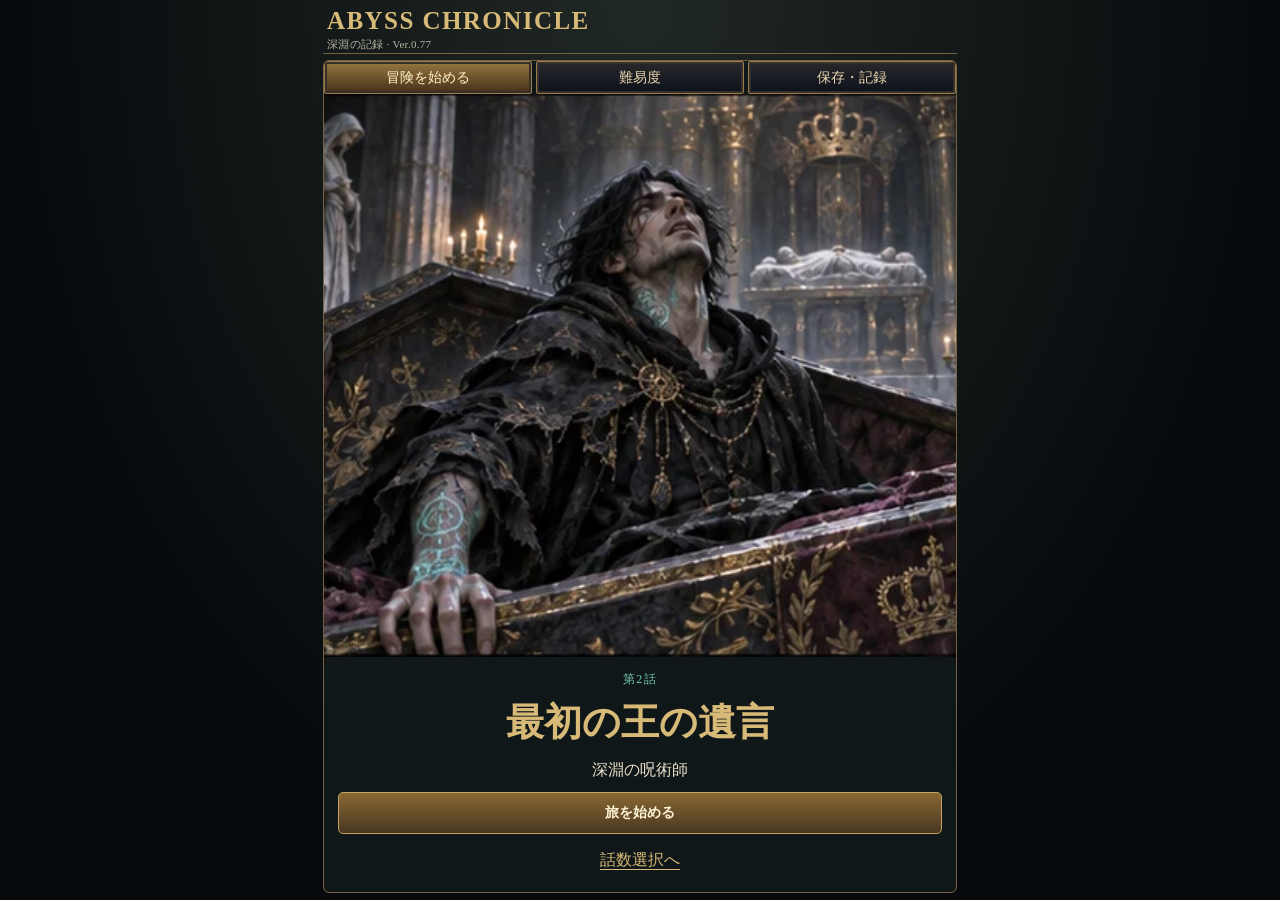
==== episode2/index.html @ 7e6577e9 "Finish Episode 2 route records and exact reward card comparisons" ====
<!doctype html>
<html lang="ja">
<head>
<meta charset="utf-8">
<meta name="viewport" content="width=device-width,initial-scale=1,viewport-fit=cover">
<meta name="theme-color" content="#0b1019">
<title>第2話 最初の王の遺言 — ABYSS CHRONICLE</title>
<link rel="stylesheet" href="../style.css?v=066">
<link rel="stylesheet" href="ui.css?v=070">
<link rel="stylesheet" href="tap-only.css?v=073">
<link rel="stylesheet" href="episode-one-look.css?v=075">
<script defer src="tap-only.js?v=073"></script>
<script defer src="data.js?v=076"></script>
<script defer src="route.js?v=075"></script>
<script defer src="engine.js?v=077"></script>
<script defer src="app.js?v=077"></script>
</head>
<body class="episode-two"><div id="game"></div><noscript>遊ぶにはJavaScriptを有効にしてください。</noscript></body>
</html>
---- style.css ----
:root{--bg:#0b1019;--panel:#151d29;--panel2:#1b2634;--line:#796746;--gold:#ddba74;--cream:#f5e9cf;--muted:#a6a7aa;--red:#cf6759;--green:#84c5a1;--blue:#7cb6db;--purple:#ac93e8}*{box-sizing:border-box}body{margin:0;min-height:100vh;background:radial-gradient(ellipse at top,#263044 0,#0b1019 58%);color:var(--cream);font-family:'Noto Serif JP',Georgia,serif}button{font:inherit;cursor:pointer}button:disabled{cursor:not-allowed;opacity:.38}.app{max-width:1150px;margin:0 auto;padding:14px 18px 65px}.top{display:flex;align-items:center;justify-content:space-between;gap:12px;border-bottom:1px solid #746544;padding:10px 2px 15px;margin-bottom:19px}.logo{font-family:Cinzel,Georgia,serif;font-weight:700;letter-spacing:3px;color:var(--gold);font-size:clamp(18px,4vw,26px);text-shadow:0 1px 18px #b18a4d55}.subtitle{font-size:10px;letter-spacing:3px;color:#b5a487}.hud{display:flex;gap:8px;align-items:center;flex-wrap:wrap}.chip{border:1px solid #675a42;background:#111821bf;color:var(--cream);padding:7px 11px;border-radius:5px;font-size:12px}.gold{color:var(--gold)}.panel{border:1px solid #6e5d40;background:linear-gradient(145deg,#1c2735ed,#101722f5);box-shadow:0 12px 35px #0007,inset 0 0 0 1px #fff1;border-radius:9px;padding:19px}.panel h2,.panel h3{color:var(--gold);font-weight:600;margin:0 0 12px}.title{font-size:clamp(24px,5vw,45px);letter-spacing:2px;text-align:center;color:var(--gold);margin:20px 0 10px}.intro{text-align:center;color:#bfc0bb;font-size:13px;line-height:2;max-width:580px;margin:0 auto 26px}.btn{background:linear-gradient(#765e3d,#45331e);border:1px solid #cfac6b;color:#fff4d4;border-radius:5px;padding:10px 16px;min-height:40px;box-shadow:inset 0 1px #f9dba333;font-weight:600}.btn:hover:not(:disabled){filter:brightness(1.15)}.btn.secondary{background:#263444;border-color:#63778c}.btn.danger{background:#492826;border-color:#a65b50}.btn.ghost{background:transparent;border-color:#665d4e;font-weight:400}.btn.small{padding:5px 10px;min-height:30px;font-size:12px}.btn.full{width:100%}.actions{display:flex;gap:8px;flex-wrap:wrap;margin-top:14px}.center{text-align:center}.muted{color:var(--muted)}.small{font-size:12px}.tiny{font-size:10px}.grid4{display:grid;grid-template-columns:repeat(4,1fr);gap:12px}.grid3{display:grid;grid-template-columns:repeat(3,1fr);gap:12px}.class-card{min-height:240px;text-align:center;cursor:pointer;transition:transform .15s,border-color .15s}.class-card:hover{transform:translateY(-3px);border-color:var(--gold)}.portrait{font-size:61px;filter:drop-shadow(0 4px 16px #c7a77c55);margin:10px}.tag{display:inline-block;font-size:10px;border:1px solid #7e6b4f;padding:2px 7px;color:#dec58b;border-radius:3px}.hero-bg{position:relative;overflow:hidden;background:radial-gradient(ellipse at 50% 10%,#3b4b5b 0%,transparent 45%),linear-gradient(160deg,#1d2c39,#0c131e 80%);min-height:275px}.hero-bg:before{content:'♜';font-size:260px;position:absolute;opacity:.06;left:42%;top:-55px}.map-top{display:grid;grid-template-columns:1fr auto;gap:12px;margin-bottom:14px}.route{max-width:780px;margin:0 auto;padding:18px 10px 28px;background:linear-gradient(#10182299,#1a2330aa);border:1px solid #534b3d;border-radius:10px}.map-row{display:flex;justify-content:space-around;align-items:center;min-height:85px;position:relative}.map-row:not(:last-child):after{content:'╱       │       ╲';font-size:24px;letter-spacing:12px;color:#76634b8f;position:absolute;top:65px;left:50%;transform:translateX(-50%);pointer-events:none;white-space:nowrap}.node{background:#182533;border:1px solid #7b6a4b;color:#e5d3b2;border-radius:8px;min-width:85px;min-height:61px;padding:9px 7px;display:flex;flex-direction:column;align-items:center;justify-content:center;gap:4px;position:relative;z-index:1}.node .emoji{font-size:23px}.node.done{background:#202820;color:#8e967e;opacity:.5}.node.active{border-color:#e6ba64;box-shadow:0 0 20px #e0ab5455}.node.locked{opacity:.35}.node.boss{background:linear-gradient(130deg,#352122,#261d2b)}.battle{position:relative;min-height:370px;background:radial-gradient(ellipse at 50% 20%,#40506255,transparent 55%),linear-gradient(0deg,#0d131b 6%,#1a2b3a 90%);border:1px solid #786344;border-radius:8px;overflow:hidden;padding:19px}.battle:before{content:'♜   ♜   ♜';font-size:clamp(80px,15vw,180px);position:absolute;inset:25px 0 0;text-align:center;color:#c5cfdb09;white-space:nowrap;pointer-events:none}.fighters{display:flex;justify-content:space-around;align-items:end;gap:18px;min-height:240px;position:relative}.fighter{text-align:center;width:43%;max-width:275px}.sprite{font-size:clamp(66px,15vw,128px);line-height:1.2;filter:drop-shadow(0 4px 20px #000b);user-select:none}.fighter.enemy{cursor:pointer;padding:6px;border:1px solid transparent;border-radius:8px}.fighter.enemy.selected{border-color:#d9b677;background:#d9b67713}.intent{display:inline-block;border:1px solid #a76d5d;background:#321c20dd;color:#f7ada1;border-radius:4px;font-size:11px;padding:5px 10px;margin:4px}.hp{height:18px;background:#0b1016;border:1px solid #66503d;border-radius:4px;overflow:hidden;position:relative;max-width:260px;margin:8px auto 0}.hp-fill{height:100%;background:linear-gradient(#d96f62,#913b38)}.hp span{position:absolute;inset:0;font-family:Arial,sans-serif;font-size:12px;font-weight:bold;text-shadow:0 1px 2px #000;text-align:center;line-height:16px}.statuses{min-height:23px;font-size:12px;color:#e2cfad;margin:5px 0}.meter{margin:15px 0 8px;display:flex;justify-content:space-between;align-items:center;gap:10px}.energy{color:#9cdbff;font-size:19px;font-weight:bold}.hand{display:flex;gap:9px;overflow-x:auto;overflow-y:hidden;padding:15px 3px 20px;scroll-snap-type:x proximity}.card{flex:0 0 145px;height:212px;padding:9px;border-radius:9px;position:relative;background:linear-gradient(#32455b,#172335);border:2px solid #6489a7;box-shadow:0 8px 13px #0008;display:flex;flex-direction:column;align-items:center;text-align:center;gap:7px;color:#f9f0dc}.card.attack{background:linear-gradient(#573b38,#2d1c25);border-color:#b36b5c}.card.skill{background:linear-gradient(#334961,#152b3b);border-color:#6f9dce}.card.power{background:linear-gradient(#53415f,#262134);border-color:#a48bc6}.card.curse{background:linear-gradient(#49414c,#211c23);border-color:#827583}.card .cost{position:absolute;top:-9px;left:-7px;background:#1b3555;border:2px solid #b5d5e8;border-radius:50%;height:29px;width:29px;line-height:25px;font:700 17px Arial;color:#fff}.card .card-icon{font-size:47px;margin:11px 0 2px;filter:drop-shadow(0 4px 7px #0008)}.card .name{font-size:13px;font-weight:700}.card .desc{font-size:11px;line-height:1.6;flex:1;display:flex;align-items:center;justify-content:center}.card .rarity{font-size:9px;letter-spacing:1px;color:#dfc694}.card.playable{cursor:pointer}.card.playable:hover{transform:translateY(-8px)}.card.unplayable{opacity:.48}.card.wide{flex:0 0 170px}.card.reward{cursor:pointer}.card.reward:hover{transform:translateY(-5px);box-shadow:0 4px 20px #dfb96b44}.log{font-size:11px;color:#b9b8ad;padding:10px;border:1px solid #554b3b;border-radius:5px;min-height:35px;line-height:1.6}.reward-grid{display:flex;gap:12px;justify-content:center;flex-wrap:wrap;margin:17px 0}.two-col{display:grid;grid-template-columns:1fr 1fr;gap:15px}.item{background:#121a26;border:1px solid #685741;padding:13px;border-radius:7px;margin:8px 0}.item strong{color:#e0c487}.statrow{display:flex;gap:8px;flex-wrap:wrap;margin:12px 0}.toast{padding:10px 14px;border-left:3px solid #c7a76b;background:#222d3b;font-size:12px;margin:12px 0}.footer{text-align:center;font-size:10px;color:#70747e;margin-top:35px}.scroll{max-height:400px;overflow:auto}.divider{border-top:1px solid #66583d;margin:16px 0}.choice{display:block;width:100%;text-align:left;border:1px solid #6d614e;background:#1b2634;color:#ead8b5;border-radius:6px;padding:15px;margin:10px 0}.choice:hover{border-color:var(--gold);background:#263649}.shop-grid{display:grid;grid-template-columns:repeat(3,minmax(0,1fr));gap:12px}.shop-tile{display:flex;flex-direction:column;align-items:center;gap:7px}.card-list{display:grid;grid-template-columns:repeat(auto-fill,minmax(230px,1fr));gap:7px}.card-list .item{margin:0;font-size:12px}.modal-cover{position:fixed;inset:0;background:#000b;display:flex;align-items:center;justify-content:center;z-index:5;padding:18px}.modal{max-width:710px;max-height:90vh;overflow:auto;width:100%}.mini{font-size:11px;color:#aaa}.warn{color:#e69c8b}.success{color:#8bd3ab}@media(max-width:720px){.app{padding:9px 9px 38px}.grid4{grid-template-columns:repeat(2,1fr)}.grid3{grid-template-columns:1fr}.class-card{min-height:210px}.map-top,.two-col{grid-template-columns:1fr}.panel{padding:12px}.top{gap:6px}.hud{gap:4px}.chip{padding:5px 7px;font-size:10px}.battle{min-height:285px;padding:8px}.fighters{min-height:205px;gap:5px}.sprite{font-size:70px}.node{min-width:72px;min-height:58px}.map-row:not(:last-child):after{letter-spacing:4px}.card{flex-basis:128px;height:190px}.card .card-icon{font-size:37px}.card .name{font-size:12px}.card .desc{font-size:10px}.shop-grid{grid-template-columns:repeat(2,minmax(0,1fr))}.logo{letter-spacing:1px;font-size:17px}.subtitle{font-size:9px}}/* v0.3: illustrated chapter scenes and a touch-first combat table. */
:root{--gold:#e4c58a;--cream:#f4eddf;--muted:#b8b8b8}body{font-family:-apple-system,BlinkMacSystemFont,'Hiragino Kaku Gothic ProN','Noto Sans JP',sans-serif;background:radial-gradient(ellipse at 20% 0,#243c4b 0,transparent 45%),#090e15}button,a,label{touch-action:manipulation}button:focus-visible,summary:focus-visible,[role=button]:focus-visible{outline:3px solid #c9e8ff;outline-offset:4px}button:disabled{opacity:.48}.top{align-items:flex-start}.hud .btn{min-height:44px}.logo{font-family:Georgia,serif}.scene-ash{--scene:#625541;--glow:#b88650}.scene-forest{--scene:#254c45;--glow:#7ca87b}.scene-abyss{--scene:#493567;--glow:#ad8ad0}.chapter{position:relative;isolation:isolate;overflow:hidden;padding:36px 32px;border:1px solid #b9a06e77;border-radius:16px;margin-bottom:20px;background:radial-gradient(circle at 83% 20%,var(--glow) 0,transparent 3%),radial-gradient(ellipse at 90% 0,var(--scene),transparent 65%),linear-gradient(120deg,#0a111df5,#111a2be0);box-shadow:0 18px 60px #0005}.chapter:before{content:'';position:absolute;z-index:-1;right:-3%;bottom:-10px;width:47%;height:100%;background:linear-gradient(90deg,transparent,#09121bcc),repeating-linear-gradient(90deg,#09111a 0 16%,transparent 16% 23%);clip-path:polygon(0 100%,0 60%,9% 60%,9% 33%,15% 12%,21% 33%,21% 54%,39% 54%,39% 25%,45% 0,51% 25%,51% 54%,70% 54%,70% 38%,76% 16%,82% 38%,82% 65%,100% 65%,100% 100%);opacity:.7}.chapter h1{font-family:'Hiragino Mincho ProN',Georgia,serif;font-size:clamp(28px,5vw,42px);font-weight:500;letter-spacing:.06em;margin:12px 0 20px;color:#f6e3b9}.chapter p{max-width:650px;font-size:15px;line-height:2.1;color:#ddd8cf;margin:0 0 20px}.eyebrow{color:var(--gold);font-size:11px;letter-spacing:.16em}.quest{font-size:13px;line-height:1.7;color:#ead2a5;border-top:1px solid #e4c58a33;padding-top:15px}.journey{display:flex;gap:4px;justify-content:space-between;margin:24px 0}.journey-step{flex:1;display:grid;justify-items:center;gap:7px;position:relative;color:#778293}.journey-step:before{content:'';height:1px;background:#485363;position:absolute;top:16px;left:0;right:0;z-index:-1}.journey-step span{width:34px;height:34px;border-radius:50%;border:1px solid #4a586a;background:#111925;display:grid;place-items:center;font-size:13px}.journey-step small{font-size:10px}.journey-step.current{color:#f5d391}.journey-step.current span{border-color:#e3bc77;box-shadow:0 0 20px #e3bc7740;background:#45351d}.journey-step.complete{color:#92c5b0}.section-label{display:flex;align-items:center;justify-content:space-between;gap:12px;margin-bottom:8px}.section-label h2{font-size:18px;color:#e6cf9f;font-weight:500}.section-label>span{font-size:11px;color:var(--muted)}.route-choices{display:grid;grid-template-columns:repeat(3,minmax(0,1fr));gap:12px}.route-choice{min-height:134px;border:1px solid #6c634f;background:linear-gradient(145deg,#273443,#131c28);border-radius:12px;color:#f2e6d3;display:flex;gap:14px;align-items:center;text-align:left;padding:20px}.route-choice:hover{border-color:#e5bf78;background:#2a3745}.route-choice small{display:block;font-size:12px;line-height:1.7;color:#b8c0c8;margin-top:9px}.route-icon{font-size:31px}.route-arrow{color:#e4c58a;margin-left:auto}.route-choice.boss,.route-choice.elite{border-color:#ac7766;background:linear-gradient(145deg,#422c34,#161d2c)}.future-route{margin-top:20px;padding:16px;border:1px solid #485365;border-radius:8px;font-size:13px;color:#aeb9c6;line-height:2}.future-route summary{cursor:pointer;min-height:30px}.event-receipt{display:flex;gap:14px;flex-wrap:wrap;padding:15px;border-left:3px solid #8db5a6;background:#182a29;font-size:13px;line-height:1.7}.event-receipt span{color:#bcd9cb}.event-choices{max-width:760px;margin:0 auto}.event-choices .choice{padding:22px;line-height:1.9}.battle{min-height:300px;isolation:isolate;background:radial-gradient(ellipse at 50% 10%,var(--scene),transparent 75%),linear-gradient(#131e2c,#080d17)}.battle:before{content:'';position:absolute;inset:30% -5% -1px;background:linear-gradient(transparent,#080d17 85%);clip-path:polygon(0 100%,0 40%,10% 40%,10% 0,17% 0,17% 45%,35% 45%,35% 10%,43% 10%,43% 60%,65% 60%,65% 0,73% 0,73% 40%,91% 40%,91% 15%,100% 15%,100% 100%);z-index:-1}.fighters{min-height:225px;align-items:center}.fighter{position:relative}.fighter.enemy{min-width:90px;max-width:230px;flex:1}.sprite{animation:float-idle 4s ease-in-out infinite;filter:drop-shadow(0 16px 15px #000b)}.fighter.enemy .sprite{animation-delay:-2s}.intent{font-size:13px;padding:8px 10px;border-radius:7px;background:#33232bed}.fighter.enemy.selected{border-color:#f2d18b;background:#e4c58a0c;box-shadow:inset 0 0 20px #f4d48a15}.hp{height:21px;border-radius:7px}.hp span{line-height:19px;font-size:13px}.hp-fill{transition:width .25s ease}.battle-feedback{position:absolute;z-index:2;inset:14px 10px auto;text-align:center;pointer-events:none;color:#ffe8b5;font-size:13px;animation:feedback .5s ease-out}.battle-feedback b{margin-left:8px;font-size:20px}.fx-attack .fx-target .sprite{animation:hit-shake .35s ease-out}.fx-guard .fighter:first-child .sprite{animation:guard-flash .5s ease-out}.fx-heal .fighter:first-child .sprite{animation:heal-flash .5s ease-out}.meter{position:sticky;top:0;z-index:3;background:#0c1525f5;border:1px solid #455568;border-radius:10px;padding:10px 12px;backdrop-filter:blur(12px)}.meter .btn{min-height:46px}.energy{font-size:17px}.hand{padding:20px 8px 18px;gap:12px;scroll-padding:8px}.card{flex-basis:156px;height:215px;border-radius:12px;transition:transform .15s,border-color .15s}.card .name{font-size:14px}.card .desc{font-size:12px;line-height:1.6}.card.card-selected{transform:translateY(-7px);outline:2px solid #f7d68b;outline-offset:3px;box-shadow:0 0 25px #eac57444}.card-dock{display:flex;align-items:center;gap:16px;justify-content:space-between;padding:14px;border:1px solid #a88d5f;border-radius:12px;background:#1b2737;min-height:86px}.card-dock>div{min-width:0}.card-dock strong{font-size:14px;color:#f6d99e}.card-dock small{display:block;font-size:12px;line-height:1.65;color:#c5d0d9;margin-top:5px}.card-dock .btn{flex-shrink:0;min-width:100px;min-height:48px}.pile-counts{margin:10px 0}.log{font-size:12px}.btn,.choice{border-radius:8px}.class-card{border-radius:16px}.intro{font-size:14px}.modal-cover{z-index:20}.modal p{line-height:1.9}.footer{margin-top:24px}.event-choices h2{font-size:18px}
@keyframes float-idle{0%,100%{transform:translateY(0)}50%{transform:translateY(-5px)}}@keyframes hit-shake{0%,100%{transform:translateX(0)}20%,60%{transform:translateX(7px);filter:brightness(2)}40%,80%{transform:translateX(-5px)}}@keyframes guard-flash{50%{filter:drop-shadow(0 0 24px #8cdbff) brightness(1.6)}}@keyframes heal-flash{50%{filter:drop-shadow(0 0 24px #88e6b0) brightness(1.5)}}@keyframes feedback{from{opacity:0;transform:translateY(10px)}to{opacity:1;transform:translateY(0)}}
@media(max-width:720px){.app{padding:12px 12px calc(25px + env(safe-area-inset-bottom))}.top{display:block;padding-bottom:12px;margin-bottom:16px}.hud{margin-top:12px;gap:6px}.hud .chip{font-size:12px;padding:8px}.hud .btn.small{font-size:12px;min-height:44px;padding:8px 11px}.chapter{padding:26px 20px;border-radius:14px}.chapter p{font-size:14px;line-height:2}.chapter h1{font-size:29px;margin-bottom:15px}.route-choices{grid-template-columns:1fr}.route-choice{min-height:94px;padding:17px}.route-choice small{margin-top:5px}.future-route{font-size:12px}.battle{min-height:238px;padding:12px 6px 4px}.fighters{min-height:206px;gap:5px}.fighter{width:38%}.sprite{font-size:60px}.fighter.enemy{min-width:0}.fighter b{font-size:12px}.intent{font-size:11px;padding:6px;white-space:normal;line-height:1.5}.statuses{font-size:12px}.hp span{font-size:12px}.meter{margin:12px 0 8px;top:0}.hand{padding-top:20px;padding-bottom:15px}.card{flex-basis:142px;height:200px;padding:10px}.card .name{font-size:13px}.card .desc{font-size:12px}.card .card-icon{font-size:37px;margin:4px 0}.card .rarity{font-size:8px}.card-dock{position:sticky;bottom:calc(8px + env(safe-area-inset-bottom));z-index:4;box-shadow:0 8px 25px #000b;background:#1b2939f5;backdrop-filter:blur(12px);padding:12px;gap:10px}.card-dock small{font-size:12px}.card-dock .btn{min-width:90px;padding:10px}.small{font-size:13px}.tiny{font-size:11px}.btn{min-height:46px}.modal-cover{padding:12px}.modal{max-height:calc(100dvh - 24px);padding:18px}.grid4{gap:10px}.class-card{padding:14px 9px;min-height:225px}.portrait{font-size:47px}.class-card h3{font-size:16px}.class-card .small{font-size:12px}.event-choices .choice{padding:18px;font-size:14px}.in-battle .top{margin-bottom:10px}.battle-feedback{font-size:11px;top:7px}.battle-feedback b{font-size:16px}}
@media(max-width:360px){.app{padding-left:8px;padding-right:8px}.hud{gap:4px}.hud .chip{font-size:11px}.energy{font-size:15px}.sprite{font-size:49px}.card{flex-basis:135px}.chapter h1{font-size:26px}}
@media(prefers-reduced-motion:reduce){*,*:before,*:after{animation:none!important;transition:none!important;scroll-behavior:auto!important}}
.story-status{display:flex;gap:10px;flex-wrap:wrap;align-items:center;padding:15px;margin:15px 0 20px;border:1px solid #88765066;border-radius:10px;background:#13202d}.story-status>span{padding:7px 12px;background:#233443;border-radius:6px;color:#d9ccad;font-size:13px}.story-status b{color:#ffe1a0;margin-left:6px}.story-status>small{font-size:12px;color:#a9b8c6;line-height:1.8}.branch-choices{max-width:800px;margin:0 auto}.branch-choices .choice{padding:22px}.branch-choices small{display:block;font-size:13px;color:#bbcbd9;line-height:1.9;margin-top:9px}.branch-choices b{font-size:17px;color:#f3d9a5}@media(max-width:720px){.story-status{gap:7px;padding:12px}.story-status>small{width:100%}.branch-choices .choice{padding:18px}.branch-choices b{font-size:16px}}
/* v0.5: real painted assets, gothic gold frames, parchment cards. */
body{background:linear-gradient(#050609d9,#050609ef),url('assets/cathedral.webp') center top/cover fixed;font-family:'Hiragino Mincho ProN','Yu Mincho',Georgia,serif}.app{max-width:1040px}.top{border-bottom:3px double #9d8252;position:relative}.top:after{content:'❖';position:absolute;bottom:-13px;left:50%;color:#d6bc80;background:#0b0c10;padding:0 12px}.logo{color:#e6ce9b;letter-spacing:.12em}.subtitle{color:#b9a279}.chip{border-radius:0;background:#090a0dd9;border-color:#8e774b}.hud .btn{border-radius:2px}.hp-chip{color:#e7b3a6}.panel{border-radius:2px;border:3px double #9b8054;background:linear-gradient(145deg,#121318f2,#07090cf5)}.btn{border-radius:1px;border:3px double #c2a269;background:linear-gradient(170deg,#a58b52 0,#4a361b 28%,#806134 52%,#362714 100%);box-shadow:inset 0 0 0 1px #ecd9a155,0 3px 10px #000b;color:#fff2c6;text-shadow:0 2px 2px #000;letter-spacing:.04em}.btn.secondary{background:linear-gradient(#24272b,#0b0f15);border-color:#8a7958}.class-card{position:relative;background:linear-gradient(#10101499,#080a10ed),url('assets/cathedral.webp') center/cover;border:3px double #9b8054;overflow:hidden;padding:18px 12px}.class-card h3{margin-top:10px}.class-illustration{height:210px;max-width:220px;margin:auto;position:relative}.painted-character{display:block;background-image:url('assets/characters.webp');background-repeat:no-repeat;background-size:400% 200%;width:100%;height:100%;filter:drop-shadow(0 12px 12px #0009);pointer-events:none}.art-0{background-position:0 0}.art-1{background-position:33.333333% 0}.art-2{background-position:66.666667% 0}.art-3{background-position:100% 0}.art-4{background-position:0 100%}.art-5{background-position:33.333333% 100%}.art-6{background-position:66.666667% 100%}.art-7{background-position:100% 100%}.combat-shell{border:1px solid #88744b;background:#080a0eea;box-shadow:0 0 0 4px #0009,0 0 0 5px #635437;margin-top:22px;padding-bottom:12px}.combat-caption{display:flex;justify-content:space-between;gap:8px;padding:12px 16px;border-bottom:3px double #7b6846;color:#d6c19a;font-size:12px;background:linear-gradient(#1e1a16,#080a0f)}.painted-battle{height:510px;position:relative;isolation:isolate;overflow:hidden;background:#0d1521 url('assets/cathedral.webp') center 54%/cover}.painted-battle.scene-forest{background-position:center 36%;box-shadow:inset 0 0 160px #063a2733}.painted-battle.scene-abyss{box-shadow:inset 0 0 160px #491b6355}.combat-vignette{position:absolute;inset:0;z-index:-1;box-shadow:inset 0 0 95px #000b;background:linear-gradient(#0005,transparent 30%,transparent 70%,#08090ddd)}.combat-health{position:absolute;top:18px;left:16px;right:16px;display:flex;gap:80px;justify-content:space-between;z-index:3;pointer-events:none}.health-panel{width:42%;max-width:340px;background:linear-gradient(90deg,#08080be8,#0b0c12aa);padding:10px 12px 7px;border-top:2px solid #b49b67;border-bottom:1px solid #8d7852;box-shadow:0 0 12px #000a}.health-panel strong{display:block;font-size:16px;font-weight:500;color:#f5e7cb;white-space:nowrap;overflow:hidden;text-overflow:ellipsis}.health-panel .hp{margin-top:7px;height:23px;border-radius:0;border:1px solid #b49a67;background:#1a1010}.health-panel .hp-fill{background:linear-gradient(#ba5143,#6d1919,#9b3d30)}.health-panel .hp span{line-height:21px;font-size:15px;font-family:Georgia,serif}.health-panel small{display:block;min-height:17px;font-size:11px;color:#e4cfab;margin-top:4px}.battle-energy{position:absolute;z-index:3;left:18px;top:130px;background:linear-gradient(115deg,#09090de8,#0b0c14bb);border:3px double #a08a58;padding:9px 14px;min-width:175px;box-shadow:0 8px 18px #0005}.battle-energy>span{display:block;font-size:13px;color:#e6ce95}.battle-energy>b{font-size:26px;color:#f8d57e;font-weight:400;margin-left:8px}.battle-energy>b>small{font-size:18px;color:#baa77c}.energy-orbs{display:inline-flex;gap:7px;margin-left:12px}.energy-orbs i{height:15px;width:15px;border-radius:50%;border:1px solid #9f8753;background:#2b2925}.energy-orbs .lit{background:radial-gradient(circle,#fff8c4 0,#f2c65c 25%,#b8770c 65%,#58421b 90%);box-shadow:0 0 10px #eebd4999}.enemy-intention{position:absolute;z-index:3;right:18px;top:130px;width:210px;border:3px double #a08a58;background:linear-gradient(#100d13eb,#301315e8);padding:11px;text-align:center;box-shadow:0 8px 18px #0005}.enemy-intention>span{display:block;font-size:12px;color:#dfc894;border-bottom:1px solid #a98b4b66;padding-bottom:6px}.enemy-intention>b{display:block;font-size:15px;color:#ed8f7e;line-height:1.7;margin-top:4px;font-weight:500}.enemy-intention.defend b{color:#9fc5e8}.enemy-intention.buff b{color:#edcf8b}.painted-actors{position:absolute;inset:175px 0 18px;display:flex;align-items:end;justify-content:space-between;z-index:1;pointer-events:none}.painted-hero{position:absolute;left:-1%;bottom:-16px;width:46%;height:auto;aspect-ratio:1;max-width:420px;z-index:2}.hero-body{animation:character-breathe 5s ease-in-out infinite}.painted-enemies{position:absolute;right:1%;bottom:8px;width:48%;display:flex;align-items:end;justify-content:center;gap:0;pointer-events:auto}.painted-enemy{position:relative;display:block;background:none;border:0;padding:0;color:#eee2c7;flex:1;min-width:0;aspect-ratio:1;max-width:380px;cursor:pointer;overflow:visible}.painted-enemy .painted-character{position:absolute;inset:0;animation:character-breathe 6s ease-in-out infinite;animation-delay:-2s}.painted-enemy.targeted .painted-character{filter:drop-shadow(0 5px 8px #000) drop-shadow(0 0 2px #d7b87099)}.painted-enemy.fallen{opacity:.18;filter:grayscale(1)}.painted-enemies.duo{right:0;width:54%;bottom:25px}.painted-enemies.duo .painted-enemy{max-width:250px}.enemy-name{position:absolute;bottom:-18px;left:0;right:0;font-size:12px;background:#090b12d9;border:1px solid #847048;padding:4px;white-space:nowrap;overflow:hidden;text-overflow:ellipsis}.target-mark{position:absolute;bottom:-40px;left:0;right:0;font-size:10px;color:#ccb677;text-shadow:0 2px 3px #000}.targeted .target-mark{color:#ffe1a0}.battle-ground{position:absolute;z-index:0;left:5%;right:5%;height:42px;bottom:10px;background:radial-gradient(ellipse,#c8c9bf22,transparent 70%)}.scene-floor-caption{position:absolute;bottom:5px;left:0;right:0;color:#c5b691;text-align:center;font-size:10px;text-shadow:0 1px 3px #000;z-index:4}.painted-battle .battle-feedback{top:220px;left:20%;right:20%;color:#ffebbf;background:#120f0bcc;border:1px solid #bb985a88;padding:10px;text-shadow:0 2px 2px #000}.hand-banner{display:flex;justify-content:space-between;align-items:center;margin:0 12px;padding:12px 5px 8px;border-top:3px double #a58a59;color:#d6c397;font-size:13px}.hand-banner small{font-size:11px;color:#b8af9d}.illustrated-hand{padding:20px 14px 20px;margin:0 5px;justify-content:center;gap:10px;overflow-x:auto;align-items:center}.illustrated-card{flex-basis:158px;width:158px;height:242px;padding:0 4px 5px;gap:0;background:linear-gradient(110deg,#806b48,#302719 6%,#c4a66c 8%,#8c764b 10%,#292115 13%,#51432d 85%,#ad925d 96%,#ead298)!important;border:2px solid #bfa169!important;border-radius:7px;box-shadow:inset 0 0 0 2px #352413,0 8px 13px #000c;overflow:visible;position:relative}.illustrated-card:after{content:'';position:absolute;inset:4px;pointer-events:none;border:1px solid #ead49a77;border-radius:3px}.illustrated-card .cost{height:32px;width:32px;font-family:Georgia,serif;font-size:23px;line-height:28px;top:-11px;left:-8px;background:radial-gradient(#65502d,#25190e);border:2px solid #dec58b;box-shadow:0 0 0 2px #3c2c14;text-shadow:0 2px 2px #000;z-index:3}.illustrated-card .name{height:32px;display:flex;align-items:center;justify-content:center;width:100%;font-size:13px;line-height:1.2;padding:2px 4px 2px 14px;background:linear-gradient(90deg,#12100b,#28221a,#11100c);color:#f8ebc8;text-shadow:0 1px 2px #000;border-bottom:1px solid #ad9054;z-index:1}.card-paint{display:block;width:100%;height:100px;flex-shrink:0;background-image:url('assets/card-art.webp');background-size:300% 200%;background-repeat:no-repeat;border-left:1px solid #c7ac73;border-right:1px solid #c7ac73}.card-paint-0{background-position:0 0}.card-paint-1{background-position:50% 0}.card-paint-2{background-position:100% 0}.card-paint-3{background-position:0 100%}.card-paint-4{background-position:50% 100%}.card-paint-5{background-position:100% 100%}.card-kind{display:block;width:100%;font-size:10px;color:#e5d3a4;background:linear-gradient(#473b25,#12120e);padding:3px 0;border-top:2px double #bea16a;border-bottom:2px double #bea16a}.illustrated-card .desc{display:flex;width:100%;padding:6px 7px;color:#221a10;background:radial-gradient(ellipse,#eadfc5,#bca987);font-size:12px;line-height:1.65;font-weight:600;flex:1;text-shadow:none}.illustrated-card .rarity{display:block;width:100%;font-size:8px;line-height:13px;color:#d7c196;background:#17130e;letter-spacing:.07em}.illustrated-card.unplayable{opacity:.55;filter:saturate(.55)}.illustrated-card.card-selected{transform:translateY(-8px);outline:2px solid #ffe09a;outline-offset:3px;box-shadow:0 0 22px #e3b84f66}.card-dock{margin:0 14px 12px;border:3px double #8d774c;border-radius:1px;background:linear-gradient(#1b1a18f5,#080a0ef5);min-height:74px}.combat-actions{display:flex;align-items:stretch;gap:8px;padding:0 14px 12px}.pile-box{display:grid;place-items:center;align-content:center;min-width:52px;border:1px solid #7f6b46;background:#0a0c10;padding:5px 8px;color:#cfbd98}.pile-box b{font-family:Georgia,serif;font-size:20px;font-weight:400}.pile-box span{font-size:10px}.turn-button{flex:1;min-height:68px;font-size:23px;letter-spacing:.1em;position:relative;border-width:4px;box-shadow:inset 0 0 0 2px #32210f,inset 0 0 24px #c19b4c44,0 4px 10px #000b;clip-path:polygon(6% 0,94% 0,100% 50%,94% 100%,6% 100%,0 50%)}.turn-button span{font-size:17px}.combat-shell>.log{margin:0 14px;border-color:#5e513b;font-size:11px;background:#0d1015}.reward-grid .illustrated-card{height:252px}.reward-grid .card-paint{height:112px}.in-battle .footer{font-size:10px;color:#9c8e75}.chapter{border:3px double #a28b5c;background:linear-gradient(90deg,#080a10f5,#0b0d17a8),url('assets/cathedral.webp') center 35%/cover}.chapter:before{display:none}.route-choice{border:3px double #8b7650;border-radius:2px;background:linear-gradient(145deg,#26231d,#0c1118)}.story-status{border-radius:1px;border:3px double #776745;background:#0c1118d9}.modal{border:3px double #bfa16a;border-radius:2px;background:#0b1019f8}.fx-attack .fx-target .painted-character{animation:painted-hit .35s ease-out}.fx-guard .hero-body{animation:guard-flash .5s ease-out}.fx-heal .hero-body{animation:heal-flash .5s ease-out}.fx-magic .hero-body{animation:guard-flash .5s ease-out}@keyframes character-breathe{0%,100%{transform:translateY(0)}50%{transform:translateY(-3px)}}@keyframes painted-hit{0%,100%{transform:translateX(0)}20%,60%{transform:translateX(6px);filter:brightness(1.6) drop-shadow(0 0 12px #c84a3d)}40%,80%{transform:translateX(-5px)}}
@media(max-width:720px){.app{padding:8px 8px calc(20px + env(safe-area-inset-bottom))}.top{margin-bottom:16px}.logo{font-size:19px}.hud{gap:5px}.hud .chip{padding:6px;font-size:11px}.hud .btn.small{min-height:40px;padding:5px 8px;font-size:11px}.class-illustration{height:170px;max-width:170px}.class-card{min-height:280px}.combat-shell{margin-top:12px}.combat-caption{font-size:10px;padding:9px}.painted-battle{height:440px;background-position:center 50%;background-size:auto 100%}.combat-health{top:12px;left:7px;right:7px;gap:14px}.health-panel{width:48%;padding:7px 6px 5px}.health-panel strong{font-size:12px}.health-panel .hp{height:20px;margin-top:5px}.health-panel .hp span{font-size:13px;line-height:18px}.health-panel small{font-size:10px}.battle-energy{left:8px;top:112px;min-width:132px;padding:7px 8px}.battle-energy>span{font-size:11px}.battle-energy>b{font-size:23px;margin-left:0}.battle-energy>b>small{font-size:16px}.energy-orbs{gap:5px;margin-left:7px}.energy-orbs i{height:11px;width:11px}.enemy-intention{right:8px;top:112px;width:155px;padding:8px}.enemy-intention>span{font-size:10px}.enemy-intention>b{font-size:12px}.painted-actors{inset:170px 0 22px}.painted-hero{left:-11%;bottom:4px;width:66%;max-width:none}.painted-enemies{right:-6%;bottom:26px;width:64%}.painted-enemy{max-width:none}.painted-enemies.duo{right:-3%;width:68%;bottom:48px}.painted-enemies.duo .painted-enemy{transform:scale(1.12);margin:0 -5px}.painted-enemies.duo .enemy-name{font-size:9px;bottom:-14px}.painted-enemies.duo .target-mark{font-size:8px;bottom:-32px}.enemy-name{font-size:10px;bottom:-12px;padding:3px}.target-mark{bottom:-30px;font-size:9px}.scene-floor-caption{bottom:6px;font-size:9px}.hand-banner{margin:0 7px;font-size:12px;padding-top:10px}.hand-banner small{font-size:9px}.illustrated-hand{justify-content:flex-start;margin:0;padding:17px 12px 15px;gap:9px;scroll-snap-type:x proximity}.illustrated-card{flex-basis:123px;width:123px;height:208px}.illustrated-card .name{font-size:12px;height:28px}.card-paint{height:81px}.illustrated-card .desc{font-size:11px;line-height:1.55;padding:5px}.illustrated-card .cost{height:28px;width:28px;line-height:24px;font-size:20px}.card-kind{font-size:9px;padding:2px 0}.illustrated-card .rarity{font-size:7px;line-height:12px}.card-dock{margin:0 8px 10px;bottom:calc(8px + env(safe-area-inset-bottom));padding:9px;min-height:73px;gap:8px}.card-dock .btn{min-width:83px;font-size:12px;padding:8px}.card-dock strong{font-size:13px}.card-dock small{font-size:11px}.combat-actions{padding:0 8px 10px;gap:5px}.pile-box{min-width:38px;padding:3px 5px}.pile-box b{font-size:17px}.pile-box span{font-size:9px}.turn-button{min-height:59px;font-size:19px;padding:10px 7px}.combat-shell>.log{margin:0 8px;font-size:10px;line-height:1.7}.painted-battle .battle-feedback{top:202px;left:13%;right:13%;font-size:12px}.painted-battle .battle-feedback b{font-size:20px}.reward-grid{gap:10px}.reward-grid .illustrated-card{height:215px;flex-basis:130px}.reward-grid .card-paint{height:86px}}
@media(max-width:360px){.painted-battle{height:400px}.painted-hero{width:67%;left:-12%;bottom:0}.painted-enemies{width:63%;right:-5%;bottom:20px}.enemy-intention{width:142px}.battle-energy{min-width:120px}.card-dock small{font-size:10px}.hand-banner small{font-size:8px}}
@media(prefers-reduced-motion:reduce){.painted-character{animation:none!important;transition:none!important}}

/* Ver.0.6 */
.art-8{background-image:url(assets/enemies-extra.webp);background-size:400% 200%;background-position:0.0% 0%;}
.card-paint-6{background-image:url(assets/card-art-extra.webp);background-size:400% 200%;background-position:0.0% 0%;}
.art-9{background-image:url(assets/enemies-extra.webp);background-size:400% 200%;background-position:33.333333333333336% 0%;}
.card-paint-7{background-image:url(assets/card-art-extra.webp);background-size:400% 200%;background-position:33.333333333333336% 0%;}
.art-10{background-image:url(assets/enemies-extra.webp);background-size:400% 200%;background-position:66.66666666666667% 0%;}
.card-paint-8{background-image:url(assets/card-art-extra.webp);background-size:400% 200%;background-position:66.66666666666667% 0%;}
.art-11{background-image:url(assets/enemies-extra.webp);background-size:400% 200%;background-position:100.0% 0%;}
.card-paint-9{background-image:url(assets/card-art-extra.webp);background-size:400% 200%;background-position:100.0% 0%;}
.art-12{background-image:url(assets/enemies-extra.webp);background-size:400% 200%;background-position:0.0% 100%;}
.card-paint-10{background-image:url(assets/card-art-extra.webp);background-size:400% 200%;background-position:0.0% 100%;}
.art-13{background-image:url(assets/enemies-extra.webp);background-size:400% 200%;background-position:33.333333333333336% 100%;}
.card-paint-11{background-image:url(assets/card-art-extra.webp);background-size:400% 200%;background-position:33.333333333333336% 100%;}
.art-14{background-image:url(assets/enemies-extra.webp);background-size:400% 200%;background-position:66.66666666666667% 100%;}
.card-paint-12{background-image:url(assets/card-art-extra.webp);background-size:400% 200%;background-position:66.66666666666667% 100%;}
.art-15{background-image:url(assets/enemies-extra.webp);background-size:400% 200%;background-position:100.0% 100%;}
.card-paint-13{background-image:url(assets/card-art-extra.webp);background-size:400% 200%;background-position:100.0% 100%;}
.party-banner,.support-controls{display:flex;gap:10px;flex-wrap:wrap;align-items:center;padding:12px;border:1px solid #6d5936;background:#121318;margin:8px 0}.support-controls span{flex:1;font-size:13px}.support-controls details{flex-basis:100%;font-size:13px;color:#d0c3a7}.party-banner .btn,.support-controls .btn{min-height:44px}.dock-turn{min-height:48px}.card-dock{z-index:15}.modal{max-height:85dvh;overflow:auto}.btn,.choice,.route-choice{touch-action:manipulation}.hand{overscroll-behavior-x:contain}button:focus-visible,summary:focus-visible{outline:3px solid #ffd676;outline-offset:3px}@media(max-width:720px){.in-battle .painted-battle{height:350px;min-height:350px}.in-battle .card-dock{position:sticky;bottom:0;display:grid;grid-template-columns:1fr 1fr;padding:10px 10px calc(10px + env(safe-area-inset-bottom));background:#111217;box-shadow:0 -5px 20px #000}.card-dock>div{grid-column:1/-1}.card-dock .btn{font-size:15px;padding:10px 6px;min-height:48px}.support-controls{padding:8px}.party-banner{font-size:13px}.combat-actions{margin:6px 0}.illustrated-hand{scroll-snap-type:x proximity}.illustrated-card{scroll-snap-align:start}.enemy-intention b{font-size:14px}}@media(prefers-reduced-motion:reduce){*,*::before,*::after{animation:none!important;transition:none!important;scroll-behavior:auto!important}}

/* Ver.0.7 battle feedback; all decoration ignores pointer input. */
.av-options{display:grid;gap:14px;margin:20px 0}.av-options label{display:flex;gap:12px;align-items:center;min-height:44px;padding:10px;border:1px solid #655939;background:#171b24}.av-options input[type=checkbox]{width:22px;height:22px;accent-color:#d2ad66}.av-options input[type=range]{flex:1;min-width:90px;accent-color:#d2ad66}.spell-trace{position:absolute;inset:0;pointer-events:none;z-index:4;overflow:hidden}.spell-trace i{position:absolute;display:block;opacity:0}.trace-attack i{left:58%;top:43%;width:32%;height:3px;background:linear-gradient(90deg,transparent,#fff5cb,#ff9b57,transparent);box-shadow:0 0 18px #ff9b57;transform:rotate(-35deg);animation:sword-trace .42s ease-out}.trace-attack i:nth-child(2){top:50%;animation-delay:.08s}.trace-attack i:nth-child(3){top:56%;animation-delay:.14s}.fx-attack .hero-body{animation:hero-strike .38s ease-out}.fx-enemy .hero-body{animation:hero-impact .4s ease-out}.trace-enemy{animation:damage-shade .4s ease-out}.trace-guard i{left:10%;top:28%;width:27%;height:58%;border:3px solid #a3daff;border-radius:50%;box-shadow:0 0 35px #80ccff,inset 0 0 30px #80ccff66;animation:shield-ring .55s ease-out}.trace-heal i,.trace-magic i{left:17%;top:58%;width:10px;height:10px;border-radius:50%;background:#a9ffd3;box-shadow:0 0 22px #8affb5;animation:healing-motes .7s ease-out}.trace-heal i:nth-child(2),.trace-magic i:nth-child(2){left:27%;animation-delay:.12s}.trace-heal i:nth-child(3),.trace-magic i:nth-child(3){left:34%;animation-delay:.23s}.trace-magic i{background:#d6aaff;box-shadow:0 0 25px #a26eff}.fx-enemy .battle-feedback{border-color:#d47c6b;color:#ffb2a6}.fx-heal .battle-feedback{border-color:#7fccae;color:#b9ffdc}.battle-feedback{pointer-events:none;animation:feedback-rise .65s ease-out both}.app>.panel.center,.app>.chapter{animation:scene-arrive .45s ease-out}
@keyframes sword-trace{0%{opacity:0;translate:-18px 25px;scale:.3 1}25%{opacity:1}100%{opacity:0;translate:22px -25px;scale:1.3 1}}
@keyframes hero-strike{0%,100%{transform:translateX(0)}40%{transform:translateX(16px) rotate(2deg)}}
@keyframes hero-impact{0%,100%{transform:translateX(0)}25%,65%{transform:translateX(-9px);filter:brightness(1.6) sepia(.5)}45%,85%{transform:translateX(4px)}}
@keyframes damage-shade{0%,100%{background:transparent}35%{background:#9c251c33}}
@keyframes shield-ring{0%{opacity:0;scale:.75}35%{opacity:.85}100%{opacity:0;scale:1.12}}
@keyframes healing-motes{0%{opacity:0;translate:0 25px}25%{opacity:1}100%{opacity:0;translate:0 -100px;scale:.3}}
@keyframes feedback-rise{0%{opacity:0;translate:0 12px}25%,100%{opacity:1;translate:0 0}}
@keyframes scene-arrive{from{opacity:.5;translate:0 8px}to{opacity:1;translate:0 0}}
.still-effects *,.still-effects *::before,.still-effects *::after{animation:none!important;transition:none!important}.still-effects .spell-trace{display:none}
@media(prefers-reduced-motion:reduce){.spell-trace{display:none}}

#native-audio-test{display:block;width:100%;margin:12px 0;min-height:44px}

.scene-stars{--scene:#182344;--glow:#a3c9ff}.chapter.scene-stars{background:linear-gradient(90deg,#080e22ef,#0b1020b0),url(assets/cathedral.webp) center 20%/cover}.difficulty-selected{outline:2px solid #e5bd72;background:#352e22!important}.choice small{display:block;margin-top:9px;line-height:1.7}

/* Ver.0.9 campaign hub and connected region route map */
.region-grid{display:grid;grid-template-columns:repeat(2,minmax(0,1fr));gap:14px;margin:18px 0}.region-card{padding:24px;text-align:left;border:2px solid #685b42;background:linear-gradient(125deg,#24272b,#0a1019);color:#f1e1bc;min-height:180px}.region-card.cleared{border-color:#92b6a3}.region-card h3{font-size:23px;font-weight:400}.region-card p,.region-card small{line-height:1.8}.route-heading{padding:22px;border:1px solid #8d7750;background:#111725;margin-bottom:18px}.route-heading h1{font-size:30px;font-weight:400;color:#f1dba9;margin:12px 0}.route-heading p,.route-heading details{font-size:13px;line-height:1.8}.route-heading details{color:#bcb9b0}.route-legend{display:flex;gap:12px;flex-wrap:wrap;font-size:11px;color:#e4cfaa;padding:10px}.route-map{height:624px;position:relative;border:1px solid #675b42;background:radial-gradient(ellipse at top,#24334488,transparent 70%),#0b111c;margin-bottom:18px;overflow:hidden}.route-map svg{position:absolute;inset:0;width:100%;height:100%}.route-map line{stroke:#58606b;stroke-width:1.5;vector-effect:non-scaling-stroke}.route-map line.trail-done{stroke:#d8bb76;stroke-width:4}.route-map line.trail-next{stroke:#b39358;stroke-width:2}.route-map-row{position:absolute;left:0;right:0;height:0}.route-step-label{position:absolute;left:4px;top:-38px;color:#a49d8b;font-size:10px}.route-map-node{position:absolute;translate:-50% -50%;width:108px;min-height:65px;padding:5px;border:1px solid #69717e;border-radius:8px;background:#141e2b;color:#d4dbe1;display:grid;justify-items:center;gap:3px;touch-action:manipulation}.route-map-node span{font-size:21px}.route-map-node b{font-size:12px;font-weight:500}.route-map-node small{font-size:8px}.route-map-node.available{border:2px solid #f6ce7c;background:#493a22;box-shadow:0 0 14px #d9ac5033}.route-map-node.taken{border-color:#b5cdbf;background:#1d332f}.route-map-node.missed{opacity:.35}.route-current .route-choice{min-height:125px;padding:14px}.route-current h2{margin-top:0}.route-current .route-choice small{font-size:11px}@media(max-width:720px){.region-grid{grid-template-columns:1fr}.region-card{min-height:150px;padding:18px}.route-heading{padding:15px}.route-heading h1{font-size:25px}.route-map-node{width:86px;min-height:62px}.route-map-node b{font-size:11px}.route-map-node small{font-size:7px}.route-map{height:624px}.route-legend{font-size:10px;gap:8px}.route-current{padding:12px}.route-current .route-choices{grid-template-columns:1fr}.route-current .route-choice{min-height:88px}.section-label .btn{font-size:12px;min-height:44px}}

.scene-harbor{--scene:#173c45;--glow:#a8c2bc}.catalog-controls{display:flex;gap:12px;align-items:center;flex-wrap:wrap;margin:16px 0}.catalog-controls select{padding:12px;background:#151e2b;color:#eee1bf;border:1px solid #95815a;min-height:44px}.catalog-grid{display:grid;grid-template-columns:repeat(2,minmax(0,1fr));gap:10px}.catalog-grid .item{margin:0;border:1px solid #655d4a;padding:12px}.catalog-grid p{font-size:12px;line-height:1.7}@media(max-width:720px){.catalog-grid{grid-template-columns:1fr}}

/* Rarity is readable by both color and Japanese labels. */
.rarity-common{--rarity-ink:#c4ced8;--rarity-bg:#28313a}.rarity-uncommon{--rarity-ink:#80c5ff;--rarity-bg:#153756}.rarity-rare{--rarity-ink:#d6a0ff;--rarity-bg:#482268}.illustrated-card.rarity-common,.illustrated-card.rarity-uncommon,.illustrated-card.rarity-rare{border-color:var(--rarity-ink);box-shadow:0 0 0 1px var(--rarity-ink),0 6px 14px #0009}.illustrated-card.rarity-rare{box-shadow:0 0 0 1px var(--rarity-ink),0 0 20px #a949d04d,0 6px 14px #0009}.illustrated-card .rarity{background:var(--rarity-bg);color:var(--rarity-ink);border-top:1px solid var(--rarity-ink);font-weight:700;font-size:10px;letter-spacing:.02em}.catalog-grid .item{border-color:var(--rarity-ink,#655d4a)}.catalog-grid .item .gold{color:var(--rarity-ink,#e4c58a)}.boss-source{display:block;margin-top:10px;color:#dbb2ff;line-height:1.6}.rate-note{border:1px solid #73634c;background:#111b29;padding:12px;margin:15px 0;font-size:12px;line-height:1.7}.rate-note p{margin:5px 0}.rate-note small{color:#b9c0c9}@media(max-width:720px){.illustrated-card .rarity{font-size:9px;line-height:14px}.rate-note{font-size:11px;text-align:left}}

.shop-tile.rarity-common,.shop-tile.rarity-uncommon,.shop-tile.rarity-rare{border-color:var(--rarity-ink)}

/* v0.12: readable formations and every enemy intention */
.enemy-overview{padding:12px;background:#10151de8;border:1px solid #8c7445;border-radius:8px;margin:8px 0;color:#eee3ce}.formation-heading{display:flex;justify-content:space-between;gap:8px;flex-wrap:wrap;margin-bottom:8px}.formation-heading small{font-size:10px}.enemy-roster{display:grid;grid-template-columns:repeat(3,minmax(0,1fr));gap:6px}.enemy-roster:has(> :last-child:nth-child(2)){grid-template-columns:repeat(2,minmax(0,1fr))}.enemy-status{min-width:0;text-align:left;border:1px solid #605847;background:#1b1b22;color:#eadfc9;padding:9px;border-radius:5px;font:inherit;cursor:pointer}.enemy-status>*{display:block;overflow-wrap:anywhere}.enemy-status strong{font-size:13px}.enemy-status span,.enemy-status small{font-size:11px}.enemy-status b{color:#ffc8a4;font-size:12px;margin-top:5px}.enemy-status.selected{border-color:#f3cf72;box-shadow:inset 0 0 0 1px #c39d50}.enemy-status.defeated{opacity:.45}.enemy-overview>small{display:block;margin-top:8px;font-size:11px}.painted-enemies.trio{display:flex;width:65%;right:0;gap:0}.painted-enemies.trio .painted-enemy{width:33.33%;min-width:0;flex:1;transform:scale(1);margin:0}.painted-enemies.trio .enemy-name{font-size:11px;white-space:normal}.painted-enemies.trio .target-mark{font-size:9px}
@media(max-width:720px){.painted-enemies.duo{width:67%;right:0;bottom:35px}.painted-enemies.duo .painted-enemy{min-width:0;width:50%;margin:0;transform:scale(1)}.painted-enemies.trio{width:75%;bottom:35px;right:0}.painted-enemies.trio .enemy-name{font-size:10px}.painted-enemies.trio .target-mark{font-size:8px}.enemy-status{padding:7px 5px;min-height:100px}.enemy-status strong{font-size:12px}.enemy-status b{font-size:11px}.formation-heading{font-size:12px}.enemy-roster{gap:4px}.enemy-overview{padding:8px}.painted-enemies.trio .enemy-body{transform:scale(1.1)}}

/* Keep the touched card in view; snapping on replaced nodes can jump to card one. */
.in-battle .illustrated-hand{scroll-snap-type:none;overflow-anchor:none;scroll-behavior:auto}

.enemy-status .enemy-role{display:inline-block;border:1px solid #937852;border-radius:3px;padding:1px 5px;color:#f2dba6;margin:4px 0}.enemy-status .role-healer{color:#a6e4b8}.enemy-status .role-caster{color:#cebbff}.synergy-note{display:block;font-size:12px;color:#efd174;font-style:normal;margin-top:5px}.illustrated-card .desc{font-size:11px}@media(max-width:720px){.illustrated-card .desc{font-size:10px;line-height:1.4}.synergy-note{font-size:11px}}

.boss-mechanic{border:1px solid #b28a50;background:#251821;padding:12px;margin:8px 0;border-radius:6px;font-size:13px}.boss-mechanic p{margin:6px 0;line-height:1.6}.boss-part-art{height:150px;display:grid;place-items:center;font-size:100px;color:#9bdcf0;text-shadow:0 0 20px #8a79ff;background:radial-gradient(ellipse,#5269ad55,transparent 65%)}.comparison-grid{display:grid;grid-template-columns:1fr 1fr;gap:12px}.deck-controls{display:flex;gap:12px;flex-wrap:wrap}.deck-controls label{display:flex;align-items:center;gap:6px}.deck-controls select,.comparison-grid select{background:#19232d;color:#f6dfac;border:1px solid #8b754b;padding:9px;max-width:100%;min-height:44px}.comparison-grid .panel{min-width:0}.card-list .item{margin-bottom:8px;padding:12px}.card-list .item p{line-height:1.6;margin:6px 0}@media(max-width:720px){.comparison-grid{grid-template-columns:1fr}.boss-mechanic{font-size:12px}.deck-controls{gap:8px}.boss-part-art{height:100px;font-size:65px}}

.card-advice{padding:10px;margin:6px 0 14px;border:1px solid #746342;border-radius:8px;text-align:left;background:#111b27}.card-advice p{font-size:13px;line-height:1.6;margin:5px 0}.card-advice b{color:#e8ce8a}.reward-grid>section{min-width:0}

.scene-frost{background-color:#172c3b}.scene-frost::before{filter:hue-rotate(15deg) saturate(.65) brightness(1.12)}.scene-archive{background-color:#281f38}.scene-archive::before{filter:hue-rotate(40deg) saturate(.8)}.scene-dawn{background-color:#392e26}.scene-dawn::before{filter:sepia(.5) saturate(.9) brightness(1.15)}

.contract-receipt{text-align:left}.reward-amount{font-size:28px;color:#efd38e;font-weight:bold}

.novel-cover{z-index:1000}.novel-scene{width:min(680px,94vw);text-align:left}.novel-question{color:#e5ce9c;border-bottom:1px solid #6b5737;padding-bottom:14px}.novel-line{font-size:18px;line-height:2;white-space:pre-wrap;min-height:180px}.novel-scene .actions{display:flex;flex-wrap:wrap;gap:8px}@media(max-width:600px){.novel-line{font-size:16px;line-height:1.9;min-height:210px}.novel-scene .btn{min-height:46px}}

.story-figure{margin:12px 0 20px}.story-illustration{width:100%;aspect-ratio:1/1;background-image:url('assets/story-atlas23.webp');background-size:400% 200%;background-repeat:no-repeat;border:1px solid #8d7951;border-radius:8px}.story-figure figcaption{font-size:12px;color:#b6ad9d;margin-top:6px}.story-illustration-0{background-position:0% 0%}.story-illustration-1{background-position:33.333333% 0%}.story-illustration-2{background-position:66.666667% 0%}.story-illustration-3{background-position:100% 0%}.story-illustration-4{background-position:0% 100%}.story-illustration-5{background-position:33.333333% 100%}.story-illustration-6{background-position:66.666667% 100%}.story-illustration-7{background-position:100% 100%}.novel-line{min-height:110px}.novel-scene{max-height:92vh;overflow:auto}@media(max-width:600px){.novel-line{min-height:110px}.story-figure{margin:10px 0 14px}}

.novel-scene .story-figure{width:min(100%,300px);margin-left:auto;margin-right:auto}.novel-scene .actions{position:sticky;bottom:0;background:#161512;padding:10px 0;border-top:1px solid #5a482e;z-index:1}

.story-wide24 img{display:block;width:100%;height:auto;aspect-ratio:16/9;object-fit:contain;border:1px solid #8d7951;border-radius:8px}.novel-scene .story-wide24{width:100%;max-width:560px}.story-enlarge24 summary{padding:8px 0;color:#d9bd80;cursor:pointer}.story-enlarge24[open]{position:relative}.novel-scene .story-wide24 img{max-height:35vh}.story-enlarge24[open] img{max-height:none!important}.story-wide24 figcaption{line-height:1.6}

.letter-paper26{padding:18px;border-left:3px solid #97794a;background:linear-gradient(135deg,#2b261d,#171b22);line-height:2}.letter-journal26 details{margin:10px 0}.letter-journal26 summary{cursor:pointer;color:#d9bf88;padding:8px 0}

.companion-talk28{max-width:680px;line-height:1.95}.companion-talk28 p{margin:14px 0}.chapter>.story-wide24{max-width:560px;margin:14px auto}.chapter>.story-wide24 img{max-height:38vh}.modal .story-wide24{max-width:560px;margin-left:auto;margin-right:auto}

.dragon-journal31 details{margin:14px 0}.dragon-journal31 summary{cursor:pointer;color:#d7bd86;padding:8px 0}.dragon-journal31 p{line-height:1.95}

/* Story reading rhythm and touch targets, scoped away from cards and combat. */
.story-reader35 p,.companion-camp33 p,.sister-journal34 p,.interlude-journal32 p,.dragon-journal31 p{line-height:1.95;overflow-wrap:anywhere}.story-reader35 summary,.companion-camp33 summary,.sister-journal34 summary,.interlude-journal32 summary,.dragon-journal31 summary{min-height:44px;padding-top:10px;padding-bottom:10px;cursor:pointer;line-height:1.6}.story-reader35>.panel{margin-top:14px}@media(max-width:600px){.story-reader35 p,.companion-camp33 p,.sister-journal34 p,.interlude-journal32 p,.dragon-journal31 p{font-size:16px;line-height:1.95}}
/* Ver.0.45: a parchment expedition chart, read from bottom to top. */
.parchment-scroll45{max-height:660px;overflow-y:auto;overscroll-behavior:contain;border:1px solid #957a4c;border-radius:12px;background:#c4a775;scrollbar-color:#8f714b #c4a775;margin-bottom:8px}.route-map.parchment45{margin:0;border:0;border-radius:10px;overflow:hidden;background:radial-gradient(ellipse at 15% 20%,#efdbab55,transparent 60%),repeating-linear-gradient(17deg,#98774309 0 1px,transparent 1px 7px),#c7ac7d;box-shadow:inset 0 0 55px #62452666}.parchment45 svg path{fill:none;stroke:#746043;stroke-width:1.4;stroke-dasharray:4 7;opacity:.65;vector-effect:non-scaling-stroke}.parchment45 svg path.trail-done{stroke:#276565;stroke-width:3;stroke-dasharray:none;opacity:1}.parchment45 svg path.trail-next{stroke:#3c372b;stroke-width:2;opacity:1}.parchment45 .route-map-node{width:54px;min-height:48px;gap:1px;border:1px solid transparent;border-radius:50%;background:#d3ba8cbb;color:#352b20;padding:3px;box-shadow:none}.parchment45 .route-map-node span{font-size:23px;line-height:1.2}.parchment45 .route-map-node b{font-size:9px;white-space:nowrap;font-weight:700}.parchment45 .route-map-node.available{outline:2px solid #374e4d;background:#f6dfa8;border-color:#f8e8bd;box-shadow:0 0 0 5px #fff4cb77}.parchment45 .route-map-node.taken{background:#7baba0;border:1px solid #305650;color:#163b34}.parchment45 .route-map-node.missed{opacity:.28}.parchment45 .route-map-node.boss{width:70px;min-height:58px;border:2px solid #6c3329;background:#dbb78a}.parchment45 .route-step-label{color:#634c2e;left:8px;top:-33px;font-size:11px}.route-legend .btn{margin-left:auto}.route-balance-note{line-height:1.8}.shop-tile small{display:block;margin:8px 0}.shop-tile .btn{margin-top:auto}@media(max-width:720px){.parchment-scroll45{max-height:570px}.parchment45 .route-map-node{width:46px;min-height:46px}.parchment45 .route-map-node b{font-size:8px}.parchment45 .route-map-node span{font-size:22px}.parchment45 .route-map-node.boss{width:62px}.route-legend{font-size:10px}}

.shop-card-title47{display:flex;align-items:flex-start;justify-content:space-between;gap:12px;flex-wrap:wrap}.shop-card-title47>b{flex:1;min-width:110px;font-size:18px;line-height:1.5}.shop-cost47{display:inline-flex;align-items:center;gap:5px;white-space:nowrap;border:1px solid #c6a36b;border-radius:8px;padding:7px 10px;background:#293b53;color:#f4e5bc;font-size:12px;line-height:1.2}.shop-cost47 strong{font-size:25px;color:#fff1c4;font-variant-numeric:tabular-nums}

/* Ver.0.51: portrait battle viewport. Detail screens and cards page on taps. */
body:has(.battle51){overflow:hidden;background:#070a10}.app.in-battle:has(.battle51){height:100vh;height:100dvh;max-width:560px;width:100%;padding:0;margin:auto;overflow:hidden}.app.in-battle:has(.battle51)>.top,.app.in-battle:has(.battle51)>.footer{display:none}.battle51{height:100%;display:grid;grid-template-rows:42px 78px minmax(100px,1fr) 32px clamp(114px,21dvh,185px) 70px;gap:0;color:#f5e7c9;padding:env(safe-area-inset-top) 7px env(safe-area-inset-bottom);font-family:Georgia,'Hiragino Mincho ProN',serif;background:#080c13 url('assets/cathedral.webp') center/cover;box-shadow:inset 0 0 0 1px #9d7b42;isolation:isolate}.battle51 button{color:inherit;font:inherit;border:1px solid #8d7044;background:linear-gradient(130deg,#1d2024ed,#080b10ef);border-radius:3px;touch-action:manipulation;min-width:0}.battle51 button:disabled{opacity:.45}.b51-header{display:grid;grid-template-columns:44px 1fr 62px;gap:6px;align-items:center}.b51-header>button{height:36px;font-size:15px}.b51-header>div{text-align:center;min-width:0}.b51-header b{font-size:clamp(13px,3.8vw,19px);letter-spacing:.05em;color:#e9ce95}.b51-header small{display:block;font:10px sans-serif;color:#c0b18f;margin-top:3px}.b51-health{display:grid;grid-template-columns:1fr 1fr;gap:8px;padding:4px 0}.b51-health>button{text-align:left;padding:5px 7px;overflow:hidden}.b51-health strong{font-size:12px;display:block;white-space:nowrap;text-overflow:ellipsis;overflow:hidden}.b51-health small{display:block;font:10px sans-serif;margin-top:3px;color:#cfc1a6}.b51-hp{position:relative;height:20px;background:#160d11;border:1px solid #9f7c4c;margin-top:4px;text-align:center;overflow:hidden;min-width:0}.b51-hp i{position:absolute;left:0;top:0;bottom:0;background:linear-gradient(#ba4840,#691f24);transition:width .2s}.b51-hp b{position:relative;display:block;font:bold 13px/18px sans-serif;text-shadow:0 1px 2px black}.b51-scene{position:relative;isolation:isolate;min-height:0;overflow:hidden;border:1px solid #a2834c;background:linear-gradient(0deg,#090d1477,transparent 65%)}.b51-stage-top{position:absolute;z-index:6;left:6px;right:6px;top:6px;display:flex;justify-content:space-between;gap:8px;pointer-events:none}.b51-stage-top button{padding:6px 8px;pointer-events:auto;box-shadow:0 4px 12px #000a;max-width:56%}.b51-stage-top small{display:block;font:10px sans-serif;color:#d1b680;margin-bottom:3px}.b51-energy b{font-size:19px;color:#ffe6a3}.b51-intent b{display:block;font:12px/1.4 sans-serif;color:#ffba9d}.b51-boss{position:absolute;z-index:8;top:68px;right:6px;max-width:65%;padding:7px;font:11px sans-serif!important;color:#ffd087!important}.b51-hero{position:absolute;z-index:2;left:-9%;bottom:5%;height:78%;width:80%;background-image:url('assets/heroes-battle51.png');background-repeat:no-repeat;background-size:200% 200%;filter:drop-shadow(0 10px 9px #000);aspect-ratio:1;background-position:0 0}.hero51-rogue{background-position:100% 0}.hero51-mage{background-position:0 100%}.hero51-occult{background-position:100% 100%}.b51-enemies{position:absolute;inset:24% -7% 9% 41%;display:flex;align-items:end;z-index:3}.b51-enemy{position:relative;aspect-ratio:1;width:100%;height:auto;flex:1;border:0!important;background:transparent!important;padding:0;margin:0 -4%;isolation:isolate}.b51-enemy>.painted-character{position:absolute;inset:0;background-size:400% 200%;filter:drop-shadow(0 9px 8px #000);animation:character-breathe 6s ease-in-out infinite}.b51-enemy.selected>.painted-character{filter:drop-shadow(0 0 2px #e9c36d) drop-shadow(0 9px 8px #000)}.b51-enemy.fallen{opacity:.15}.b51-enemy-label{position:absolute;left:7%;right:7%;bottom:-8%;display:block;color:#ffe9ae;background:#090d14cf;padding:3px 2px;border-bottom:1px solid #b49353;font:10px/1.4 sans-serif;text-align:center;overflow-wrap:anywhere}.b51-enemy-label small{font-size:9px;display:block;color:#e9d6b9}.b51-count-2{left:32%;right:-2%;bottom:16%}.b51-count-3{left:23%;right:0;bottom:22%}.b51-count-2 .b51-enemy-label,.b51-count-3 .b51-enemy-label{bottom:-40px;left:0;right:0}.b51-count-3 .b51-enemy-label{font-size:9px}.b51-part{font-size:70px;color:#b6c8ff;filter:drop-shadow(0 0 10px #758fff)}.b51-floor{position:absolute;z-index:0;inset:60% 0 0;background:linear-gradient(transparent,#0b101baa)}.b51-lastlog{position:absolute;z-index:7;left:5px;right:5px;bottom:5px;text-align:left;white-space:nowrap;overflow:hidden;text-overflow:ellipsis;font:10px sans-serif!important;height:27px;padding:4px 6px}.b51-feedback{position:absolute;z-index:8;left:8%;right:8%;top:40%;text-align:center;color:#fff0bf;font-size:24px;text-shadow:0 2px 5px #000;pointer-events:none;animation:feedback-rise .65s ease-out both}.b51-hand-heading{display:flex;align-items:center;justify-content:space-between;font:10px sans-serif;padding:1px 2px}.b51-hand-heading>div{display:flex;align-items:center;gap:5px}.b51-hand-heading button{height:30px;width:34px;font-size:22px}.b51-hand{display:grid;grid-template-columns:repeat(5,minmax(0,1fr));align-items:stretch;gap:4px;padding:5px 3px 4px;min-height:0;overflow:visible}.b51-card{display:grid;grid-template-rows:26px minmax(0,1fr) 18px;position:relative;padding:3px!important;border:1px solid #b69a5f!important;background:linear-gradient(#322b26,#0d1016)!important;box-shadow:inset 0 0 0 1px #6e542c,0 4px 8px #000a;min-height:0}.b51-card strong{font-size:10px;line-height:1.25;padding-left:7px;align-self:center;overflow-wrap:anywhere}.b51-card .card-paint{height:100%!important;min-height:0;width:100%;border:1px solid #745b38}.b51-card>small{font:9px/17px sans-serif;color:#dfc99a}.b51-cost{position:absolute;left:-5px;top:-7px;width:23px;height:23px;display:grid;place-items:center;border-radius:50%;border:2px solid #e4c57d;background:radial-gradient(#977238,#2c1d0c);font:bold 16px sans-serif;box-shadow:0 2px 5px #000}.b51-card.unaffordable{filter:saturate(.4);opacity:.7}.b51-actions{display:grid;grid-template-columns:40px 40px 1fr 40px 40px;gap:4px;align-items:center;padding:4px 0}.b51-actions button{height:53px;font:10px/1.5 sans-serif}.b51-actions b{font-size:13px}.b51-actions .b51-end{font:bold clamp(17px,5vw,25px) Georgia,serif;background:linear-gradient(#b1934f,#64451e 45%,#382610 50%,#8e6c2c);border:2px solid #e5c579;box-shadow:inset 0 0 0 3px #3f2a11,0 0 12px #e3b85933;text-shadow:0 2px #2b1b0e}
.b51-cover{position:fixed;inset:0;z-index:950;background:#03070bf2;display:flex;justify-content:center;overflow:hidden}.b51-panel{width:100%;max-width:560px;height:100vh;height:100dvh;padding:calc(10px + env(safe-area-inset-top)) 14px calc(10px + env(safe-area-inset-bottom));display:grid;grid-template-rows:auto minmax(0,1fr) auto;color:#f5e6ca;background:radial-gradient(ellipse at top,#25313a,#0b1018 65%);border:1px solid #b99b61;overflow:hidden}.b51-panel>header{display:flex;align-items:center;gap:8px;justify-content:space-between;min-height:54px;border-bottom:1px solid #9d8250;margin-bottom:8px}.b51-panel h2{font:18px/1.4 Georgia,'Hiragino Mincho ProN',serif;margin:0;color:#efcf91}.b51-panel>header .btn{white-space:nowrap;font-size:12px;padding:7px;min-height:40px}.b51-panel-body{min-height:0;overflow:hidden;font-size:14px;line-height:1.6}.b51-panel-body p{margin:9px 0}.b51-panel-body h3{margin:12px 0 7px;color:#e4c58a;font-size:17px}.b51-panel-nav{display:flex;align-items:center;justify-content:space-between;gap:10px;padding-top:8px;border-top:1px solid #705d3a}.b51-panel-nav button{min-width:85px}.b51-detail-art{height:clamp(70px,17dvh,145px);width:100%;background-image:url('assets/card-art.webp');background-size:300% 200%;background-repeat:no-repeat;border:1px solid #b4965b;box-shadow:inset 0 0 25px #0007}.b51-card-effect{font-size:16px;min-height:70px}.b51-targets{display:flex;gap:5px;margin:7px 0}.b51-targets button{flex:1;min-width:0;min-height:44px;background:#17212e;color:#dacfbc;border:1px solid #79653d;font:11px/1.3 sans-serif;padding:4px}.b51-targets .active{border:2px solid #ebc773;color:#ffe8a3;background:#42341c}.b51-use{width:100%;min-height:48px;font-size:17px}.b51-menu{display:grid;grid-template-columns:1fr 1fr;gap:8px;margin-bottom:12px}.b51-menu .choice{margin:0;min-height:55px;padding:10px;color:#ead3a0}.b51-list-card{display:block;width:100%;text-align:left;border:1px solid #786342;background:#111c28;color:#efe3cf;border-radius:5px;padding:10px;margin-bottom:9px;font:inherit}.b51-list-card strong{font-size:13px;display:block}.b51-list-card span{float:right;color:#e3c78d}.b51-list-card small{font-size:12px;line-height:1.5;display:block;margin-top:5px;overflow:hidden;display:-webkit-box;-webkit-line-clamp:2;-webkit-box-orient:vertical}.battle51.fx-attack .b51-hero{animation:hero-strike .38s ease-out}.battle51.fx-enemy .b51-hero{animation:hero-impact .4s ease-out}.battle51.fx-guard .b51-hero{animation:guard-flash .5s ease-out}.battle51.fx-heal .b51-hero{animation:heal-flash .5s ease-out}@media(max-height:650px){.battle51{grid-template-rows:36px 66px minmax(80px,1fr) 30px 108px 59px}.b51-header b{font-size:13px}.b51-header small{font-size:9px}.b51-actions button{height:48px}.b51-health strong{font-size:11px}.b51-health small{font-size:9px}.b51-enemy-label small{display:none}.b51-stage-top button{padding:4px}.b51-energy b{font-size:16px}.b51-card strong{font-size:9px}.b51-panel-body{font-size:13px}.b51-detail-art{height:70px}.b51-card-effect{font-size:14px}.b51-panel-body p{margin:6px 0}.b51-panel>header{min-height:42px}.b51-panel h2{font-size:16px}.b51-menu .choice{min-height:43px;padding:7px}.b51-list-card{padding:7px;margin-bottom:6px}}@media(prefers-reduced-motion:reduce){.b51-hero,.b51-enemy>.painted-character{animation:none!important}}

.b51-detail-art.card-paint-6{background-image:url(assets/card-art-extra.webp);background-size:400% 200%;}.b51-detail-art.card-paint-7{background-image:url(assets/card-art-extra.webp);background-size:400% 200%;}.b51-detail-art.card-paint-8{background-image:url(assets/card-art-extra.webp);background-size:400% 200%;}.b51-detail-art.card-paint-9{background-image:url(assets/card-art-extra.webp);background-size:400% 200%;}.b51-detail-art.card-paint-10{background-image:url(assets/card-art-extra.webp);background-size:400% 200%;}.b51-detail-art.card-paint-11{background-image:url(assets/card-art-extra.webp);background-size:400% 200%;}.b51-detail-art.card-paint-12{background-image:url(assets/card-art-extra.webp);background-size:400% 200%;}.b51-detail-art.card-paint-13{background-image:url(assets/card-art-extra.webp);background-size:400% 200%;}
/* Ver.0.52: inline card selection/use, natural image proportions and separate actor lanes. */
html:has(.battle51){height:100%;overflow:hidden;overscroll-behavior:none}body:has(.battle51){position:fixed;inset:0;width:100%;height:100%;min-width:0;overflow:hidden;overscroll-behavior:none;touch-action:pinch-zoom}.app.in-battle:has(.battle51){width:100%;max-width:560px;min-width:0;overscroll-behavior:none;touch-action:pinch-zoom}.battle51{width:100%;min-width:0;grid-template-rows:40px 72px minmax(70px,1fr) 30px clamp(134px,22dvh,190px) 96px 64px;touch-action:pinch-zoom;overscroll-behavior:none}.battle51>*{min-width:0}.b51-header{grid-template-columns:40px minmax(0,1fr) 58px}.b51-health{grid-template-columns:repeat(2,minmax(0,1fr))}.b51-hand{gap:5px;overflow:hidden;padding-top:9px}.b51-card{grid-template-rows:25px minmax(0,1fr) 37px 14px;overflow:visible;transition:box-shadow .15s,border-color .15s}.b51-card .card-paint{width:100%;height:auto!important;aspect-ratio:1;max-height:100%;align-self:center}.b51-card>small{font-size:8px;line-height:13px}.b51-card .b52-effect{display:flex;align-items:center;justify-content:center;padding:2px 1px;color:#fff0d3;font:10px/1.25 -apple-system,BlinkMacSystemFont,sans-serif;overflow-wrap:anywhere;border-top:1px solid #91764a;background:#1b1b21}.b51-card.b52-selected{border:2px solid #ffe09a!important;box-shadow:0 0 0 1px #f6c867,0 0 12px #e9b84988;background:linear-gradient(#6b5029,#1d1711)!important}.b52-usebar{display:grid;grid-template-columns:minmax(0,1fr) 86px;align-items:center;gap:8px;padding:6px 8px;margin-top:2px;border:1px solid #bd9a55;background:linear-gradient(130deg,#22212aee,#090d14f5);min-height:0;overflow:hidden}.b52-usebar strong{display:block;font-size:13px;color:#ffe5ab}.b52-usebar p{font:12px/1.4 -apple-system,BlinkMacSystemFont,sans-serif;margin:4px 0;overflow-wrap:anywhere}.b52-usebar small{display:block;font:10px/1.35 sans-serif;color:#c9b992}.b52-usebar>.b52-use,.b52-usebar>button{min-height:48px;border:1px solid #e3bc72;background:linear-gradient(#9e7b3c,#483015);font-size:15px;color:#fff0c9}.b52-more{padding:1px 5px;border:1px solid #a38b5a!important;font:10px/1.4 sans-serif!important;min-height:22px}.b51-hero{height:auto;width:59%;aspect-ratio:1;left:-10%;bottom:10%;background-size:200% 200%}.b51-enemies{inset:auto 1% 19% 49%;gap:7px;align-items:end}.b51-enemy{margin:0;width:100%;height:auto;aspect-ratio:1;flex:1 1 0;min-width:0;max-width:100%;transform:none}.b51-count-2{left:47%;right:2%;bottom:23%;gap:8px}.b51-count-3{left:43%;right:1%;bottom:25%;gap:6px}.b51-count-2 .b51-enemy-label,.b51-count-3 .b51-enemy-label{left:0;right:0;bottom:-36px}.b51-enemy-label{font-size:10px}.b51-enemy-label small{font-size:9px}.b51-scene:has(.b51-count-2) .b51-hero,.b51-scene:has(.b51-count-3) .b51-hero{width:52%;left:-9%;bottom:10%}.b51-detail-art{width:min(100%,180px)!important;height:auto!important;aspect-ratio:1;margin:8px auto;background-size:300% 200%}.b51-detail-art[class*="card-paint-"]{flex-shrink:0}.b51-cover,.b51-panel{overscroll-behavior:none;touch-action:pinch-zoom}.b51-panel-body{overscroll-behavior:none}
@media(max-height:650px){.battle51{grid-template-rows:34px 62px minmax(60px,1fr) 28px 123px 86px 56px}.b51-card{grid-template-rows:22px minmax(0,1fr) 34px 12px}.b51-card .b52-effect{font-size:9px}.b52-usebar{padding:4px 6px;gap:5px;grid-template-columns:minmax(0,1fr) 78px}.b52-usebar strong{font-size:12px}.b52-usebar p{font-size:11px;margin:3px 0}.b52-usebar small{font-size:9px}.b51-actions button{height:46px}.b51-detail-art{width:120px!important}}@media(max-width:360px){.b51-hand-heading{font-size:9px}.b51-hand-heading>div{gap:3px}.b51-hand-heading button{width:29px}.b51-card strong{font-size:9px}.b51-card .b52-effect{font-size:9px}.b51-header b{font-size:12px}.b52-usebar{grid-template-columns:minmax(0,1fr) 72px}}
.battle51{grid-template-rows:40px 72px minmax(70px,1fr) 30px clamp(158px,24dvh,194px) 96px 64px}.b51-card .card-paint{width:min(100%,80px);height:auto!important;max-height:none;aspect-ratio:1;justify-self:center;align-self:center}@media(max-height:650px){.battle51{grid-template-rows:34px 62px minmax(60px,1fr) 28px 150px 86px 56px}.b51-card .card-paint{width:min(100%,64px)}}
/* Ver.0.56: screen-sized pages with fixed tap controls. */
html:has(.tap56),body.tap56{height:100%;min-height:0;overflow:hidden;overscroll-behavior:none}body.tap56{position:fixed;inset:0;width:100%;touch-action:pinch-zoom}.paged-app56{height:100vh;height:100dvh;width:100%;max-width:620px;margin:0 auto;padding:env(safe-area-inset-top) 10px env(safe-area-inset-bottom);display:grid;grid-template-rows:auto minmax(0,1fr) 56px;overflow:hidden}.paged-app56>.top{margin:0 0 8px;padding:7px 0;gap:5px;display:block}.paged-app56 .logo{font-size:17px;letter-spacing:1px}.paged-app56 .subtitle{font-size:9px}.paged-app56 .hud{display:flex;gap:4px;margin-top:6px;justify-content:flex-start}.paged-app56 .class-chip{display:none}.paged-app56 .hud .btn{padding:5px 7px;font-size:11px;min-height:36px}.paged-app56 .hud .chip{padding:4px 6px;font-size:11px}.page56-body{min-height:0;overflow:hidden;width:100%;position:relative}.page56-page{display:flow-root;width:100%;font-size:15px;line-height:1.65;overflow-wrap:anywhere}.page56-page[hidden]{display:none!important}.page56-page>*{max-width:100%;min-width:0}.page56-page h1{font-size:24px;margin:5px 0 10px;color:#ead1a0}.page56-page h2{font-size:19px;margin:8px 0;color:#e6c994}.page56-page h3{font-size:17px;margin:6px 0;color:#e6c994}.page56-page p{margin:8px 0;line-height:1.65}.page56-page .small{font-size:13px}.page56-page .choice{min-height:44px;margin:7px 0;padding:11px;line-height:1.6}.page56-page .choice small{display:block;font-size:13px}.page56-page .item,.page56-page .shop-tile{padding:12px;margin:7px 0;width:100%;min-height:0}.page56-page .shop-tile{align-items:stretch;text-align:left}.page56-page .shop-tile p{font-size:15px}.page56-page .btn{min-height:44px;white-space:normal}.page56-page label.btn{display:block;text-align:center}.page56-page .actions{margin:6px 0;gap:6px}.page56-page figure{margin:8px auto;width:100%;max-width:100%}.page56-page figure>img,.page56-page>img{display:block;width:100%;height:min(25dvh,210px);object-fit:contain;aspect-ratio:auto}.page56-page .story-illustration{height:min(28dvh,220px);width:min(28dvh,220px);margin:auto;aspect-ratio:1}.page56-page figcaption{font-size:12px;line-height:1.5}.page56-page .character-art{max-height:180px}.page56-page .event-receipt{padding:9px;font-size:13px;gap:4px}.page56-page .event-receipt strong,.page56-page .event-receipt span{display:block;width:100%}.page56-page .deck-controls,.page56-page .catalog-controls{display:flex;flex-wrap:wrap;gap:8px}.page56-page select{min-height:42px;max-width:100%;font-size:14px}.page56-nav{height:56px;display:grid;grid-template-columns:95px 1fr 95px;gap:8px;align-items:center;border-top:1px solid #8b734a;margin-top:0;background:#0b111bec}.page56-nav span{text-align:center;font-size:14px;color:#e6c994}.page56-nav button{min-height:44px;padding:7px}.reader56-cover{position:fixed;inset:0;z-index:1100;display:flex;justify-content:center;padding:0;background:#03070bef;overflow:hidden}.paged-modal56{height:100vh;height:100dvh;width:100%;max-width:620px;max-height:none;padding:calc(8px + env(safe-area-inset-top)) 13px env(safe-area-inset-bottom);display:grid;grid-template-rows:auto minmax(0,1fr) 56px;overflow:hidden;border:1px solid #a68b55;background:radial-gradient(ellipse at top,#24313a,#0a101a 70%);border-radius:0}.paged-modal56>header{display:flex;justify-content:space-between;align-items:center;gap:8px;border-bottom:1px solid #8b734a;padding:5px 0 10px;margin-bottom:8px}.paged-modal56>header h2{font-size:18px;line-height:1.5;margin:0;color:#e9ce96}.paged-modal56>header .btn{white-space:nowrap;min-height:44px;font-size:12px;padding:8px}.tabs56{display:flex;gap:5px;margin:6px 0 10px}.tabs56>button{flex:1;font-size:13px;padding:8px 5px}.home56{text-align:center}.home56>h1{font:28px Georgia,serif;letter-spacing:.1em}.home56>p{font-size:13px}.home56 h2{font-size:20px}.home56 h2 small{font-size:13px}.class56{display:grid;grid-template-columns:44px minmax(0,1fr) 44px;gap:8px;align-items:center}.class56-art{height:clamp(100px,25dvh,210px);position:relative;overflow:hidden;background:url('assets/cathedral.webp') center/cover;border:1px solid #8c744a}.class56-art .character-art{height:100%;width:100%}.class56-art .class-body{height:100%;width:100%;max-height:none}.hub56-title{font-size:22px}.region56{display:grid;gap:10px}.region56 .region-card{padding:14px;text-align:left;min-height:120px;border:1px solid #8d7753;background:#14212e;color:#eadac0}.region56 .region-card h3{font-size:20px}.region56 .region-card small{display:block;font-size:12px}.region56-nav{display:flex;justify-content:space-between;gap:7px;align-items:center;margin:9px 0}.region56-nav span{font-size:12px}.region56-nav button{font-size:13px;padding:7px}.map56-heading{display:flex;align-items:center;justify-content:space-between;gap:8px}.map56-heading h1{font-size:24px}.map56-heading .btn{font-size:12px;padding:8px}.route56-choices{display:grid;gap:7px}.route56-choices .route-choice{width:100%;min-height:58px;padding:9px;gap:10px;border-radius:5px}.route56-choices .route-icon{font-size:24px}.route56-choices .route-choice small{font-size:12px;line-height:1.5;margin-top:4px}.route56-choices .route-choice>span:nth-child(2){flex:1}.route56-window{height:min(58dvh,500px)!important;max-height:none!important;overflow:hidden!important;touch-action:none}.route56-view .route-map{min-height:1510px}.compact56{padding:6px!important;font-size:13px!important;min-height:0!important}.compact56 .class-illustration{height:90px!important}.novel56-cover{position:fixed;inset:0;z-index:1050;display:flex;justify-content:center;background:#03070bf5;overflow:hidden}.novel56{height:100vh;height:100dvh;max-width:620px;width:100%;padding:calc(10px + env(safe-area-inset-top)) 16px calc(8px + env(safe-area-inset-bottom));display:grid;grid-template-rows:auto clamp(110px,27dvh,250px) minmax(0,1fr) auto;gap:10px;background:radial-gradient(ellipse at top,#263540,#0a101a 75%);border:1px solid #a48753;overflow:hidden}.novel56 header small{font-size:12px;color:#d8bc81}.novel56 h2{font:23px/1.4 Georgia,'Hiragino Mincho ProN',serif;color:#eed6a0;margin:3px 0}.novel56 header p{font-size:13px;line-height:1.55;margin:4px 0}.novel56-art{position:relative;min-height:0;overflow:hidden}.novel56-art figure{margin:0;height:100%;width:100%;max-width:none;display:flex;align-items:center;justify-content:center}.novel56-art figure>img{height:100%;width:100%;max-height:none;object-fit:contain;aspect-ratio:auto;border:1px solid #8d7753}.novel56-art .story-illustration{height:100%;width:auto;aspect-ratio:1;flex:none}.novel56-art figcaption,.novel56-art details{display:none}.art56-zoom{position:absolute;bottom:5px;right:5px;background:#0b101ce8;border:1px solid #b8975a;color:#ead4a2;padding:7px;font-size:11px;min-height:32px}.novel56-copy{font:17px/1.95 -apple-system,BlinkMacSystemFont,'Hiragino Kaku Gothic ProN',sans-serif;white-space:pre-wrap;overflow:hidden;min-height:0;padding:7px 3px;color:#f4e8d2;border-top:1px solid #8d7753}.novel56-progress{text-align:center;color:#c9b994;font-size:12px;margin-bottom:7px}.novel56-buttons{display:grid;grid-template-columns:1fr 1.6fr;gap:9px}.novel56-buttons button{min-height:48px;font-size:16px}.novel56-skip{display:block;margin:7px auto 0;padding:7px 15px;font-size:12px;border:0;color:#bdb4a0;background:transparent;min-height:34px}@media(max-height:610px){.novel56{grid-template-rows:auto 100px minmax(0,1fr) auto;gap:5px}.novel56 header p{display:none}.novel56 h2{font-size:19px}.novel56-copy{font-size:16px;line-height:1.8}.class56-art{height:100px}.paged-app56 .top .subtitle{display:none}.paged-app56 .hud .btn{min-height:32px}.paged-app56 .hud{margin-top:3px}}
.class56-art{display:flex;justify-content:center}.class56-art .class-body{height:100%;width:auto;aspect-ratio:1;flex:0 0 auto}
/* v0.58: reserve distinct lines for intent, enemy names and battle log. */
.b51-enemies{bottom:88px!important}.b51-enemy-label{bottom:-40px!important;line-height:1.4;white-space:normal;word-break:normal}.b51-enemy-label small{display:block}.b51-lastlog{height:30px!important;bottom:5px!important}.b51-stage-top{z-index:10}.b51-intent{max-width:53%;overflow-wrap:normal;word-break:normal;white-space:normal}
.route56-window{overflow-y:auto!important;overflow-x:hidden!important;touch-action:pan-y!important;overscroll-behavior:contain;-webkit-overflow-scrolling:touch}.route56-view{touch-action:pan-y}.reader56-cover:has(.route56-window),body.tap56:has(.route56-window){touch-action:pan-y pinch-zoom}
.reward58{font-size:14px;line-height:1.5}.reward58 h2{margin:5px 0}.reward58 h2 small{font-size:13px}.reward58 .reward58-card{padding:9px 11px;margin:7px 0}.reward58-card b{display:flex;justify-content:space-between;gap:10px}.reward58-card small{display:block;font-size:13px;line-height:1.5}.reward58 .tabs56{margin:5px 0}.page56-page,.page56-page p,.page56-page button{word-break:normal;overflow-wrap:break-word;white-space:normal}

/* Related text and controls stay together; reduce waste before adding a page. */
.keep58{display:flow-root}
.page56-page.dense58 p{margin-block:7px}
.page56-page.dense58 h1,.page56-page.dense58 h2,.page56-page.dense58 h3{margin-block:7px}
.page56-page.dense58 .choice{margin-block:6px}
.page56-page .actions{display:flex;flex-wrap:wrap;gap:7px}

/* v0.59: all intents remain visible; color is reinforced with a symbol and words. */
.b51-stage-top{align-items:start;gap:5px}.intents59{display:grid;grid-template-columns:repeat(var(--foes),minmax(0,1fr));gap:4px;width:76%;pointer-events:auto}.b51-stage-top .intent59{max-width:none;width:100%;padding:5px 3px;min-height:56px;text-align:center;border-top:3px solid #a5bbd0;box-shadow:0 2px 5px #0008}.intent59 small{font-size:10px;color:#f1e5c9;margin:0 0 3px;overflow-wrap:break-word}.intent59 b{display:block;font:11px/1.4 sans-serif;overflow-wrap:break-word}.b51-stage-top .intent59-attack{border-color:#ef8b7a;color:#ffc1af}.b51-stage-top .intent59-defend,.b51-stage-top .intent59-protect{border-color:#80c5ed;color:#bce5ff}.b51-stage-top .intent59-buff,.b51-stage-top .intent59-heal{border-color:#91d4a4;color:#b9f4c8}.b51-stage-top .intent59-charge,.b51-stage-top .intent59-poison{border-color:#dcadeb;color:#edc8fa}.b51-stage-top .intent59.selected{outline:1px solid #ffdf88}.b51-stage-top .b51-energy{padding:5px;width:24%;max-width:24%}.b51-energy b{font-size:17px}.b51-boss{top:104px;max-width:80%}.statuses59 p{margin:6px 0;padding:5px 7px;background:#101b26;border-left:2px solid #bda065}.statuses59 b{font-size:13px}.statuses59 small{display:block;font:12px/1.5 sans-serif;color:#e5d7bc}.b52-usebar p{overflow-wrap:break-word}.rarity59{display:inline-block;font:11px/1.5 sans-serif;padding:1px 7px;margin:3px 0;border:1px solid currentColor;border-radius:3px}.rarity59-common{color:#e1d7bd}.rarity59-uncommon{color:#92d3ff}.rarity59-rare{color:#ffda80}.reward58-card:has(.rarity59-rare){border-color:#d9b358}.reward58-card:has(.rarity59-uncommon){border-color:#6aabd0}@media(max-width:360px){.intent59 b{font-size:10px}.intent59 small{font-size:9px}.b51-energy b{font-size:14px}}@media(max-height:650px){.b51-boss{top:97px}.statuses59 p{margin:4px 0;padding:3px 5px}.statuses59 small{font-size:11px}}

/* Full effects remain available without scrolling or changing card use flow. */
.b52-usebar small{display:flex;align-items:center;gap:3px;flex-wrap:wrap}.b52-usebar .b52-more{white-space:nowrap;min-height:24px}.battle51{grid-template-rows:40px 72px minmax(70px,1fr) 30px clamp(134px,22dvh,190px) 110px 64px}@media(max-height:650px){.battle51{grid-template-rows:34px 62px minmax(60px,1fr) 28px 115px 104px 56px}}

/* v0.61: region choice has a single pager, with cards and controls always together. */
.paged-app56.hub61{grid-template-rows:auto minmax(0,1fr)}.hub61-shell{height:100%;min-height:0;display:grid;grid-template-rows:auto auto minmax(0,1fr);gap:6px;padding-bottom:8px}.hub61-heading{display:flex;justify-content:space-between;align-items:center;gap:6px}.hub61-heading h1{font-size:22px;color:#ead1a0;margin:3px 0}.hub61-heading button{font-size:11px;padding:5px 8px;min-height:36px}.hub61-shell .tabs56{margin:0}.hub61-regions{display:grid;grid-template-rows:auto minmax(0,1fr) auto auto;gap:7px;min-height:0}.hub61-regions>h2{font-size:17px;margin:4px 0;color:#e6c994}.hub61-regions .region56{grid-template-rows:repeat(2,minmax(0,1fr));min-height:0;gap:8px}.hub61-regions .region-card{min-height:0;padding:10px 12px;display:flex;flex-direction:column;justify-content:center;gap:5px;overflow-wrap:break-word}.hub61-regions .region-card h3{font-size:20px;margin:0;line-height:1.4}.hub61-regions .region-card p{font-size:14px;line-height:1.5;margin:0}.hub61-regions .region-card span,.hub61-regions .region-card small{font-size:12px;line-height:1.4}.hub61-regions .region56-nav{margin:0}.hub61-regions .region56-nav button{min-height:44px}.hub61-regions>p{margin:0;font-size:11px;line-height:1.5}@media(max-height:700px){.hub61-shell{gap:4px}.hub61-heading h1{font-size:19px}.hub61-shell .tabs56 button{min-height:36px;padding:6px 8px;font-size:12px}.hub61-regions{gap:5px}.hub61-regions .region-card{padding:7px 10px;gap:3px}.hub61-regions .region-card h3{font-size:17px}.hub61-regions .region-card p{font-size:12px}.hub61-regions .region-card span,.hub61-regions .region-card small{font-size:11px}}

/* Keep long hand-card summaries inside their own grid row. */
.b51-card .b52-effect {
  display: -webkit-box;
  -webkit-box-orient: vertical;
  -webkit-line-clamp: 2;
  overflow: hidden;
  min-height: 0;
  max-height: 100%;
  box-sizing: border-box;
  text-overflow: ellipsis;
  align-self: stretch;
}
.b51-card > small {
  min-height: 0;
  overflow: hidden;
  white-space: nowrap;
  align-self: stretch;
}
---- episode2/ui.css ----
:root {
  color-scheme: dark;
  --ink:#e9e0cb; --muted:#b6b3a5; --gold:#d7ba78; --line:#77623f;
  --panel:#11191c; --back:#070a0d; --teal:#74cbb7;
  font-family:"Hiragino Mincho ProN","Yu Mincho",Georgia,serif;
}
* { box-sizing:border-box; }
body { margin:0; background:radial-gradient(ellipse at top,#202824,var(--back) 70%); color:var(--ink); }
a { color:var(--gold); text-underline-offset:4px; }
button,.button {
  background:linear-gradient(#212b2d,#111719); color:var(--ink);
  border:1px solid var(--line); border-radius:5px; padding:8px 10px;
  font:inherit; font-size:14px; min-height:42px; cursor:pointer; touch-action:manipulation;
}
button:focus-visible,a:focus-visible { outline:2px solid var(--teal); outline-offset:2px; }
button[aria-pressed=true] { border-color:var(--gold); box-shadow:inset 0 0 14px #bda16f29; }
button:disabled { opacity:.48; cursor:default; }
.button { display:grid; place-items:center; text-decoration:none; }
.primary { background:linear-gradient(#886833,#493720); border-color:#c4a264; color:#fff4d5; font-weight:700; }
h1,h2,p { margin:0; }
p { line-height:1.6; }
h1,h2,.brand { color:var(--gold); }
h1 { font-size:clamp(25px,7vw,38px); }
h2 { font-size:clamp(19px,5vw,26px); }
small { color:var(--muted); font-size:11px; }
.kicker { color:var(--teal); font-size:12px; letter-spacing:.12em; }
#game,.selector {
  width:min(100%,650px); margin:auto; height:100vh; height:100dvh;
  padding:calc(6px + env(safe-area-inset-top)) 8px calc(7px + env(safe-area-inset-bottom));
  display:flex; flex-direction:column; gap:6px; overflow:hidden;
}
header {
  display:flex; align-items:center; justify-content:space-between; gap:6px;
  min-height:44px; border-bottom:1px solid var(--line); padding:1px 4px;
}
.brand { display:grid; gap:2px; letter-spacing:.09em; }
.brand span { font-weight:700; font-size:clamp(14px,4.7vw,25px); }
.brand small { letter-spacing:.025em; }
header button { min-width:44px; min-height:38px; }
main { flex:1; min-height:0; display:flex; flex-direction:column; }
.status { display:grid; grid-template-columns:2fr 1fr; gap:6px; }
.stat {
  display:flex; align-items:center; gap:8px; min-width:0; padding:5px 7px;
  background:#101719; border:1px solid #594d37; border-radius:4px; font-size:12px;
}
.stat strong { white-space:nowrap; }
.stat meter { flex:1; width:20px; }
meter { height:9px; accent-color:#b75045; }
meter::-webkit-meter-bar { background:#322928; border:0; }
meter::-webkit-meter-optimum-value { background:linear-gradient(#d07e72,#8e332c); }
.home,.board,.battle { height:100%; min-height:0; }
.home { display:flex; flex-direction:column; border:1px solid var(--line); border-radius:6px; overflow:hidden; background:#101718; }
.hero-art,.illustration,.short-art,.arena-art,.map-art {
  background-image:var(--scene); background-size:cover; background-position:center;
}
.hero-art { flex:1; min-height:90px; background-position:center 38%; }
.home-body { display:grid; gap:9px; padding:14px; text-align:center; }
.home-body > a { display:block; padding:7px; }
.two { display:grid; grid-template-columns:1fr 1fr; gap:6px; }
.board {
  position:relative; display:flex; flex-direction:column; gap:8px; padding:9px;
  border:1px solid var(--line); border-radius:5px; background:#101719; overflow:hidden;
}
.story .illustration { min-height:90px; flex:1; border:1px solid var(--line); border-radius:4px; }
.story-text { display:grid; gap:6px; padding:6px 3px; }
.story-text p { font-size:clamp(13px,3.7vw,16px); }
.map-art { position:absolute; inset:0; opacity:.22; pointer-events:none; }
.map > :not(.map-art) { position:relative; }
.map-head { display:flex; justify-content:space-between; align-items:center; }
.map-head strong { color:var(--gold); }
.map-lines { flex:1; display:grid; grid-template-rows:repeat(5,1fr); gap:6px; min-height:0; }
.map-line { display:grid; grid-template-columns:20px repeat(3,minmax(0,1fr)); align-items:stretch; gap:4px; }
.map-line > span { align-self:center; text-align:center; font-size:11px; color:var(--muted); }
.map-line .point,.map-line button {
  display:flex; flex-direction:column; align-items:center; justify-content:center;
  border-radius:5px; background:#11181ada; border:1px solid #524934; color:#b9af96; min-height:0; padding:2px;
}
.map-line button { background:#33413b; color:#fff1cb; border-color:#c9ae75; font-size:13px; }
.map-line button small { color:#e6decc; font-size:10px; }
.map-line .visited { border-color:var(--teal); color:var(--teal); }
.hint { color:var(--muted); font-size:11px; line-height:1.35; }
.battle { display:grid; grid-template-rows:48px minmax(78px,1fr) 34px clamp(105px,23dvh,177px) minmax(67px,auto) 44px; gap:5px; }
.resources { display:grid; grid-template-columns:1fr 1.65fr .8fr; gap:5px; }
.resources > div { background:#111719; border:1px solid var(--line); border-radius:4px; text-align:center; padding:3px 4px; display:grid; align-content:center; }
.resources strong { color:var(--gold); }
.resources .gauge { background:#11201e; border-color:#507c6e; }
.gauge b { color:var(--teal); }
.gauge div { display:grid; grid-template-columns:repeat(6,1fr); gap:3px; padding:4px 2px 0; }
.gauge i { height:8px; border:1px solid #4e7268; background:#263630; border-radius:2px; }
.gauge i.filled { background:#6bc5af; box-shadow:0 0 8px #63dcb357; }
.arena { isolation:isolate; position:relative; border:1px solid var(--line); border-radius:4px; overflow:hidden; display:flex; flex-direction:column; justify-content:space-between; }
.arena-art { z-index:-1; position:absolute; inset:0; background-image:linear-gradient(#070e12aa,transparent 58%,#05090ce6),var(--scene); }
.enemies { display:flex; gap:4px; padding:4px; }
.enemy { flex:1; min-width:0; display:grid; gap:1px; text-align:left; background:#0b1015e8; padding:4px; font-size:12px; }
.enemy strong { overflow:hidden; text-overflow:ellipsis; white-space:nowrap; }
.enemy span { font-size:11px; white-space:nowrap; }
.enemy small { color:#f2bd99; }
.enemy meter { width:100%; }
.enemy[aria-pressed=true] { outline:1px solid var(--teal); border-color:var(--teal); }
.arena-foot { display:flex; align-items:center; justify-content:space-between; gap:4px; color:#eee1c8; padding:3px 6px; font-size:11px; }
.mini { min-height:25px; padding:2px 7px; font-size:11px; }
.hand-nav,.hand-nav div { display:flex; align-items:center; justify-content:space-between; gap:6px; font-size:12px; }
.hand-nav button { min-height:32px; min-width:35px; padding:0; font-size:22px; line-height:1; }
.hand { display:grid; grid-template-columns:repeat(4,minmax(0,1fr)); gap:4px; min-height:0; }
.tile {
  min-width:0; min-height:0; display:grid; grid-template-rows:33px minmax(21px,1fr) 30px 16px;
  padding:2px; gap:1px; position:relative; overflow:hidden; text-align:center;
  background:#182323; color:#f0e6cd; border-color:#8b7550;
}
.tile[aria-pressed=true] { border-color:#ffe1a1; outline:1px solid #ffe1a1; outline-offset:-2px; background:#353222; }
.tile-name { display:flex; align-items:center; justify-content:center; gap:3px; font-size:clamp(9px,2.7vw,13px); line-height:1.15; overflow-wrap:anywhere; overflow:hidden; }
.tile-name b { border-radius:50%; flex:0 0 15px; height:15px; line-height:15px; background:#6c5434; color:#fff6d8; }
.tile-art { display:block; min-height:0; background-image:url('../assets/card-art.webp'); background-size:300% 200%; border-radius:2px; }
.art-0 { background-position:0 0; }
.art-1 { background-position:50% 0; }
.art-2 { background-position:100% 0; }
.art-3 { background-position:50% 100%; }
.art-4 { background-position:100% 100%; }
.tile-effects { display:grid; place-items:center; font-size:clamp(8px,2.7vw,11px); line-height:1.08; overflow:hidden; }
.tile-type { color:#c8c4b4; font-size:10px; line-height:15px; border-top:1px solid #ffffff22; }
.tile.rare,.choice.rare { border-color:#c9a960; }
.tile.uncommon,.choice.uncommon { border-color:#649885; }
.card-info,.turn-row { display:grid; grid-template-columns:minmax(0,1fr) auto; align-items:center; gap:6px; }
.card-info { padding:5px 7px; border:1px solid var(--line); background:#121b1d; border-radius:4px; min-height:0; }
.card-info strong { font-size:13px; }
.card-info p { font-size:11px; line-height:1.2; margin:2px 0; overflow-wrap:anywhere; }
.card-info .primary { min-width:76px; }
.turn-row { grid-template-columns:auto 1fr; }
.turn-row small { line-height:1.3; }
.options { justify-content:center; }
.short-art { flex:1; min-height:75px; max-height:46%; border-radius:4px; }
.options > p { font-size:13px; }
.choices { display:grid; gap:5px; }
.choice,.entry { display:grid; gap:2px; text-align:left; font-size:13px; padding:6px 8px; }
.choice span { font-size:11px; }
.entry { border:1px solid #5f573f; border-radius:3px; background:#111b1b; }
.notice { color:#ffe4a9; font-size:12px; text-align:center; }
.shade { position:fixed; inset:0; background:#020506d9; display:grid; place-items:center; padding:10px; z-index:3; }
.dialog {
  position:relative; width:min(100%,500px); display:grid; gap:8px; max-height:calc(100% - 8px);
  border:1px solid var(--line); padding:14px; background:#142022; border-radius:5px; overflow:auto;
}
.dialog h2 { padding-right:68px; }
.dialog p,.logs { font-size:13px; }
.dialog .close { position:absolute; top:7px; right:7px; min-height:32px; }
.logs { margin:0; padding-left:22px; line-height:1.6; }
.page-row { display:flex; justify-content:space-between; align-items:center; }
.selector { padding-inline:12px; }
.selection { flex:1; min-height:0; display:grid; grid-template-rows:repeat(2,minmax(0,1fr)); gap:9px; padding:5px 0; }
.episode-link {
  display:flex; flex-direction:column; justify-content:flex-end; padding:12px; gap:5px;
  text-decoration:none; color:var(--ink); background-size:cover; background-position:center;
  border:1px solid var(--line); border-radius:6px; box-shadow:inset 0 0 24px #0009;
}
.episode-link.one { background-image:linear-gradient(transparent,#08090ce8 80%),url('../assets/story-king27.webp'); }
.episode-link.two { background-image:linear-gradient(transparent,#08090ce8 80%),url('assets/scene-1-0.webp'); }
.episode-link strong { font-size:clamp(19px,5.7vw,34px); color:#f6e1a7; }
.episode-link span { font-size:13px; }
.episode-link small { color:var(--teal); }
.selector footer { text-align:center; font-size:11px; color:var(--muted); padding-bottom:3px; }
@media(max-height:690px) {
  .battle { grid-template-rows:38px minmax(75px,1fr) 31px clamp(95px,21dvh,145px) minmax(58px,auto) 42px; }
  .resources > div { padding:1px 3px; }
  .tile { grid-template-rows:26px minmax(12px,1fr) 23px 14px; }
  .tile-type { line-height:12px; }
  .home-body { gap:5px; padding:8px; }
  .story-text { gap:3px; }
  .story-text p { line-height:1.45; }
}
---- episode2/tap-only.css ----
html:has(body.episode-two),
body.episode-two {
  width: 100%;
  height: 100%;
  overflow: hidden;
  overscroll-behavior: none;
}
body.episode-two {
  position: fixed;
  inset: 0;
}
body.episode-two,
body.episode-two :is(button, a, .dialog) {
  touch-action: pinch-zoom;
}

/* The map is the only area that uses native vertical scrolling. */
body.episode-two:has([data-swipe-y]),
body.episode-two [data-swipe-y],
body.episode-two [data-swipe-y] button {
  touch-action: pan-y pinch-zoom;
}
---- episode2/episode-one-look.css ----
body.episode-two {
  min-width: 0;
  margin: 0;
  font-family: Georgia, 'Hiragino Mincho ProN', 'Yu Mincho', serif;
}
body.episode-two #game {
  min-width: 0;
  box-sizing: border-box;
}
#game[data-view="battle"] {
  max-width: 560px;
  padding: 0;
  gap: 0;
}
#game[data-view="map"], #game[data-view="tree"] {
  max-width: 620px;
  padding: 0;
  gap: 0;
}
#game > main { margin: 0; padding: 0; width: 100%; }
#game[data-view="map"] > .notice {
  position: fixed;
  z-index: 2;
  bottom: calc(8px + env(safe-area-inset-bottom));
  left: 8px;
  right: 8px;
  padding: 5px;
  background: #17120d;
  border: 1px solid #ad9056;
  pointer-events: none;
}
.ep2-route {
  height: 100%;
  display: flex;
  flex-direction: column;
  gap: clamp(5px,1.2dvh,11px);
  padding: calc(6px + env(safe-area-inset-top)) 9px calc(6px + env(safe-area-inset-bottom));
  background: linear-gradient(#080a10ab,#080a10e8),url('../assets/cathedral.webp') center / cover;
  border: 1px solid #8e7951;
  min-height: 0;
  overflow: hidden;
}
.ep2-route-top { display: grid; gap: 5px; }
.ep2-wordmark {
  color: #e4c58a;
  font-size: clamp(18px,5vw,25px);
  font-weight: 700;
  letter-spacing: .05em;
  line-height: 1.12;
}
.ep2-wordmark small {
  display: block;
  font-size: 9px;
  margin-top: 3px;
  letter-spacing: .15em;
}
.ep2-hud {
  display: flex;
  flex-wrap: wrap;
  align-items: center;
  gap: 4px;
}
.ep2-hud span {
  padding: 4px 5px;
  border: 1px solid #88734b;
  background: #0a0c12c9;
  color: #e7d6b8;
  font-size: clamp(9px,2.6vw,12px);
  white-space: nowrap;
}
.ep2-hud button, .ep2-gold, .ep2-pagination button {
  background: linear-gradient(#272729,#09101a);
  border: 1px solid #9d875b;
  box-shadow: inset 0 0 0 2px #2a2724, inset 0 0 0 3px #695b43;
  border-radius: 2px;
  color: #f1ddb2;
}
.ep2-hud button {
  padding: 3px 5px;
  min-height: 30px;
  font-size: clamp(9px,2.6vw,12px);
  white-space: nowrap;
}
.ep2-route-top a {
  width: max-content;
  padding: 3px;
  font-size: 12px;
}
.ep2-rule {
  display: flex;
  align-items: center;
  gap: 8px;
  color: #dfca91;
  line-height: 1;
}
.ep2-rule::before,.ep2-rule::after {
  content: '';
  flex: 1;
  height: 3px;
  border-block: 1px solid #a88f5c;
}
.ep2-route .map56-heading { flex: 0 0 auto; }
.ep2-route .map56-heading h1 { margin: 1px 0 0; font-size: clamp(19px,5.2vw,27px); }
.ep2-route h2 { margin: 0; font-size: clamp(16px,4.2vw,21px); }
.ep2-route-options { display: grid; align-content: stretch; gap: 5px; flex: 1; min-height: 0; }
.ep2-route-options .route-choice {
  width: 100%;
  min-height: 0;
  display: grid;
  grid-template-columns: 29px minmax(0,1fr) 16px;
  align-items: center;
  gap: 7px;
  border: 1px solid #bd9e68;
  border-radius: 4px;
  box-shadow: inset 0 0 0 2px #17181d, inset 0 0 0 3px #65573e;
  background: linear-gradient(140deg,#252628,#0d111c);
  padding: 4px 9px;
  text-align: left;
  color: #f0e1c3;
  font-size: clamp(12px,3.8vw,17px);
}
.ep2-route-options .route-choice:first-child { background: linear-gradient(#293742,#0d111c); }
.ep2-route-options .route-choice.elite,.ep2-route-options .route-choice.boss {
  background: linear-gradient(#37252c,#10121a);
}
.ep2-route-options .route-choice small {
  margin: 2px 0 0;
  font-size: clamp(9px,2.8vw,12px);
  line-height: 1.25;
}
.ep2-route-options .route-icon { font-size: clamp(16px,5vw,23px); }
.ep2-route-actions { display: flex; }
.ep2-route-actions button { min-height: 34px; padding: 4px 9px; font-size: 12px; }
.ep2-pagination {
  display: flex;
  justify-content: space-between;
  align-items: center;
  gap: 7px;
  border-top: 1px solid #92794c;
  color: #ead1a3;
  padding-top: 5px;
  font-size: 13px;
}
.ep2-pagination button { min-width: 66px; min-height: 34px; }
.ep2-tree {
  position: relative;
  height: 100%;
  display: grid;
  grid-template-rows: auto auto minmax(0, 1fr) minmax(88px,17dvh) auto;
  gap: 0;
  overflow: hidden;
  background: radial-gradient(ellipse at 50% 0%,#23313b,#0d111b 65%);
  border: 1px solid #9d8250;
  padding: calc(10px + env(safe-area-inset-top)) 11px calc(5px + env(safe-area-inset-bottom));
}
.ep2-tree header { padding: 0 0 8px; min-height: 44px; }
.ep2-tree h2 { color: #e4c58a; font-size: clamp(16px,4.1vw,23px); }
.ep2-tree-current {
  display: flex; align-items: center; justify-content: space-between;
  gap: 3px; padding: 5px 0 0; font-size: clamp(11px,3.65vw,17px);
}
.ep2-tree-current button { white-space: nowrap; font-size: 12px; min-height: 36px; padding-inline: 7px; }
.ep2-tree .ep2-tree-scroll {
  height: 100% !important;
  min-height: 0;
  margin: 0;
  scrollbar-width: none;
  overflow-y: auto !important;
  overflow-x: hidden !important;
  overscroll-behavior: contain;
  touch-action: pan-y pinch-zoom !important;
  -webkit-overflow-scrolling: touch;
}
.ep2-tree-scroll::-webkit-scrollbar { display: none; }
.ep2-tree .parchment45 { position: relative; min-height: 0; }
.ep2-tree .parchment45 svg { position: absolute; inset: 0; width: 100%; height: 100%; pointer-events: none; }
.ep2-tree .parchment45 svg path { opacity: .72; }
.ep2-tree .parchment45 svg path.ep2-distant { opacity: .19; }
.ep2-tree .parchment45 svg path.trail-next,.ep2-tree .parchment45 svg path.trail-done { opacity: 1; }
.ep2-tree .route-map-node {
  width: clamp(34px,11vw,52px);
  min-height: clamp(34px,11vw,52px);
  touch-action: pan-y pinch-zoom;
}
.ep2-tree .route-map-node.boss { width: clamp(49px,14vw,64px); min-height: clamp(46px,13vw,61px); }
.ep2-tree .route-map-node.battle:not(.taken) {
  background: radial-gradient(ellipse at 50% 0%,#d7c194 40%,#302820 77%,#101018 90%);
}
.ep2-tree .route-map-node.battle:not(.taken) b { color: #f0ddae; }
.ep2-tree-below > button { margin-top: 8px; min-height: 36px; padding-inline: 7px; }
.ep2-legend { margin-top: 6px; font-size: clamp(11px,3.65vw,16px); display: flex; flex-wrap: wrap; column-gap: 4px; }
.ep2-tree-details { position: absolute; z-index: 5; inset: 0; display: grid; place-items: center; padding: 12px; background: #090b10a0; }
.ep2-combat button { min-height: 0; touch-action: pinch-zoom; }
.ep2-combat .b51-health button { min-height: 0; }
.ep2-combat .b51-stage-top { left: 4px; right: 4px; gap: 4px; }
.ep2-combat .b51-stage-top .b51-energy { flex: 0 0 23%; width: 23%; }
.ep2-combat .b51-stage-top .b51-intent { min-width: 0; flex: 1; max-width: unset; padding-inline: 3px; }
.ep2-combat .b51-intent small { overflow: hidden; text-overflow: ellipsis; white-space: nowrap; }
.ep2-combat .b51-intent b { font-size: clamp(9px,2.8vw,13px); }
.ep2-combat .ep2-sacrifice {
  position: absolute;
  top: 58px;
  left: 4px;
  z-index: 9;
  display: flex;
  align-items: center;
  gap: 5px;
  padding: 3px 5px;
  min-height: 23px;
  font: 10px/1.2 system-ui,sans-serif;
  color: #b9e4d9;
  border: 1px solid #6da397;
  background: #0d2624ee;
  white-space: nowrap;
}
.ep2-gauge-cells { display: grid; grid-template-columns: repeat(6,7px); gap: 2px; }
.ep2-gauge-cells i { height: 7px; background: #253d3b; border: 1px solid #537870; border-radius: 1px; }
.ep2-gauge-cells .filled { background: #8ad4bc; }
.ep2-combat .b51-boss { top: 58px; min-height: 23px; padding: 3px 5px; }
.ep2-combat .b51-lastlog { padding: 2px 6px; }
.ep2-combat .b51-enemy { min-height: 0; }
.ep2-combat .b51-card strong { padding-left: 13px; }
.ep2-combat .b51-card .b52-effect {
  display: -webkit-box;
  -webkit-box-orient: vertical;
  -webkit-line-clamp: 3;
  overflow: hidden;
  line-height: 1.12;
  align-self: stretch;
}
.ep2-combat .b51-card > small { align-self: end; }
.ep2-combat .ep2-battle-actions { grid-template-columns: 40px 40px minmax(0,1fr) 40px; }
.ep2-combat .ep2-battle-actions button { padding: 2px; }
.ep2-combat .b52-usebar p {
  display: -webkit-box;
  -webkit-box-orient: vertical;
  -webkit-line-clamp: 2;
  overflow: hidden;
}
@media (max-height: 640px) {
  .ep2-route { gap: 4px; }
  .ep2-route-top { gap: 3px; }
  .ep2-route-top a { padding-block: 1px; }
  .ep2-combat .ep2-sacrifice,.ep2-combat .b51-boss { top: 49px; }
  .ep2-combat .b51-card strong { padding-left: 10px; }
}
@media (max-height: 530px) {
  .ep2-combat {
    grid-template-rows: 31px 53px minmax(92px,1fr) 26px 102px 64px 42px;
  }
  .ep2-combat .b51-card { grid-template-rows: 20px minmax(0,1fr) 23px 12px; }
  .ep2-combat .ep2-battle-actions button { height: 34px; }
  .ep2-combat .b52-usebar > button { min-height: 35px; }
  .ep2-combat .b51-enemies { bottom: 43px!important; max-height: 65%; }
  .ep2-combat .b51-hero { max-width: 36%; }
}
.ep2-route-actions { gap: 5px; }
.ep2-tree .parchment45 svg path.trail-done { opacity: 1; }

#game[data-view="hub"] { max-width:620px;padding:0;gap:0; }
.ep2-hub h1 { font-size:clamp(20px,5vw,28px); }
.ep2-regions { flex:1; min-height:0; display:grid; grid-template-rows:repeat(2,minmax(0,1fr)); gap:6px; }
.ep2-regions .region-card {
  display:flex; flex-direction:column; justify-content:center; gap:4px;
  padding:9px; min-height:0; color:#ecd8b2; border-radius:1px; border-color:#8f784b;
  background:linear-gradient(135deg,#1e3141,#111e29); text-align:left;
}
.ep2-regions h3 { margin:0;font-size:clamp(15px,4.5vw,22px); }
.ep2-regions .region-card :is(span,p,small) { font-size:clamp(10px,3vw,14px); line-height:1.34; margin:0; }
.ep2-tabs { display:grid; grid-template-columns:repeat(var(--tabs),minmax(0,1fr)); gap:4px; }
.ep2-tabs button {
  min-width:0; min-height:33px; padding:4px; font-size:clamp(10px,3.4vw,14px);
  color:#ead6af; background:linear-gradient(#29282b,#0b111b); border:1px solid #9c7d4d;
  border-radius:2px; box-shadow:inset 0 0 0 2px #36302a; overflow-wrap:anywhere;
}
.ep2-tabs button[aria-pressed=true] { color:#fff0c9;background:linear-gradient(#987840,#443019); }
.ep2-node-screen { justify-content:center; padding:12px; background:linear-gradient(#1d242bec,#0d121aee); }
.ep2-node-screen > p { font-size:13px; }
.ep2-after { color:#f2cd84; }
.ep2-card-entry { position:relative; padding-right:42px; }
.ep2-card-count { position:absolute;right:7px;top:5px;color:#eccb86;font-size:12px; }
.ep2-journal-art { height:clamp(75px,21dvh,155px); background:var(--scene) center / cover; border:1px solid #a58556; }
.ep2-battle-panel {
  grid-template-rows: auto minmax(0,1fr);
  padding-inline:12px;
}
.ep2-battle-panel-nav { display:flex; justify-content:flex-end; border-bottom:1px solid #8b714a; padding-bottom:6px; }
.ep2-battle-panel .b51-panel-body { display:flex;flex-direction:column;gap:5px; }
.ep2-battle-panel .b51-panel-body > p { margin:3px 0; }
.ep2-battle-panel .b51-panel-body .ep2-tabs { flex-shrink:0; }
.ep2-battle-panel .b51-detail-art { width:min(34dvh,135px)!important; }
.ep2-battle-panel .page-row { margin:0; }
.ep2-battle-panel .b51-menu { margin:5px 0; }
.ep2-hub > .hint { margin:0; }
@media (max-height:640px) {
  .ep2-node-screen { gap:5px;padding:8px; }
  .ep2-battle-panel .b51-panel-body { gap:3px; }
  .ep2-battle-panel .b51-detail-art { width:90px!important;margin:4px auto; }
  .ep2-battle-panel-nav button { min-height:34px; }
}
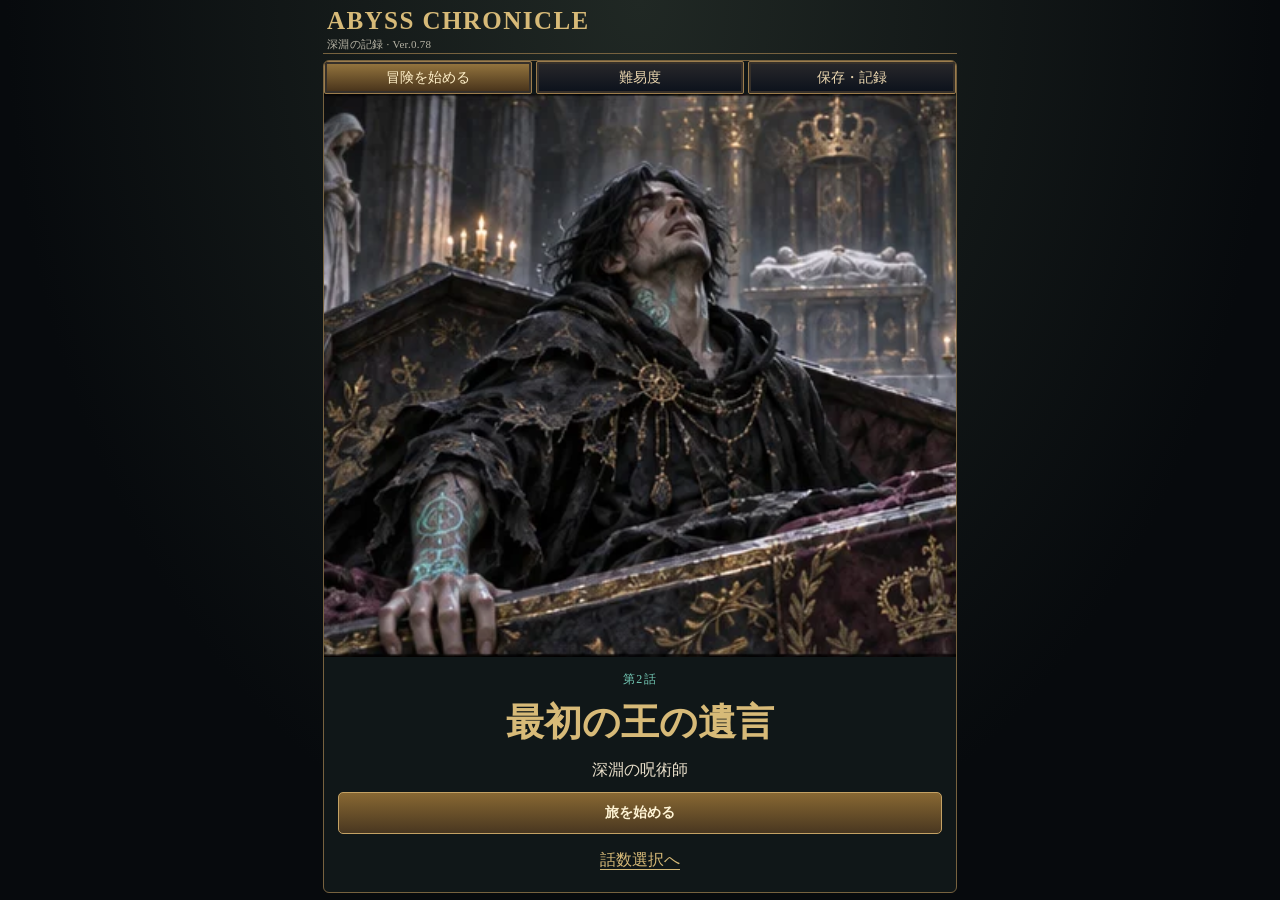
==== commit 05f976c7: "Make sacrifice spending optional and expand Episode 2 to 120 cards" ====
--- a/episode2/index.html
+++ b/episode2/index.html
@@ -8,12 +8,12 @@
 <link rel="stylesheet" href="../style.css?v=066">
 <link rel="stylesheet" href="ui.css?v=070">
 <link rel="stylesheet" href="tap-only.css?v=073">
-<link rel="stylesheet" href="episode-one-look.css?v=075">
+<link rel="stylesheet" href="episode-one-look.css?v=078">
 <script defer src="tap-only.js?v=073"></script>
-<script defer src="data.js?v=076"></script>
+<script defer src="data.js?v=078"></script>
 <script defer src="route.js?v=075"></script>
-<script defer src="engine.js?v=077"></script>
-<script defer src="app.js?v=077"></script>
+<script defer src="engine.js?v=078"></script>
+<script defer src="app.js?v=078"></script>
 </head>
 <body class="episode-two"><div id="game"></div><noscript>遊ぶにはJavaScriptを有効にしてください。</noscript></body>
 </html>
--- a/episode2/episode-one-look.css
+++ b/episode2/episode-one-look.css
@@ -298,3 +298,13 @@
   .ep2-battle-panel .b51-detail-art { width:90px!important;margin:4px auto; }
   .ep2-battle-panel-nav button { min-height:34px; }
 }
+
+.ep2-combat .ep2-cast-actions { display:grid; gap:4px; }
+.ep2-combat .ep2-cast-actions button {
+  min-height:35px; padding:2px 3px; font-size:11px; line-height:1.2;
+  border:1px solid #a48a53; background:linear-gradient(#8a6935,#3d2a14);
+}
+.ep2-combat .ep2-cast-actions button.ep2-cast-sacrifice {
+  background:linear-gradient(#285743,#112c24); border-color:#72b49c; color:#e0f3e6;
+}
+@media(max-height:530px) { .ep2-combat .ep2-cast-actions button { min-height:26px; } }
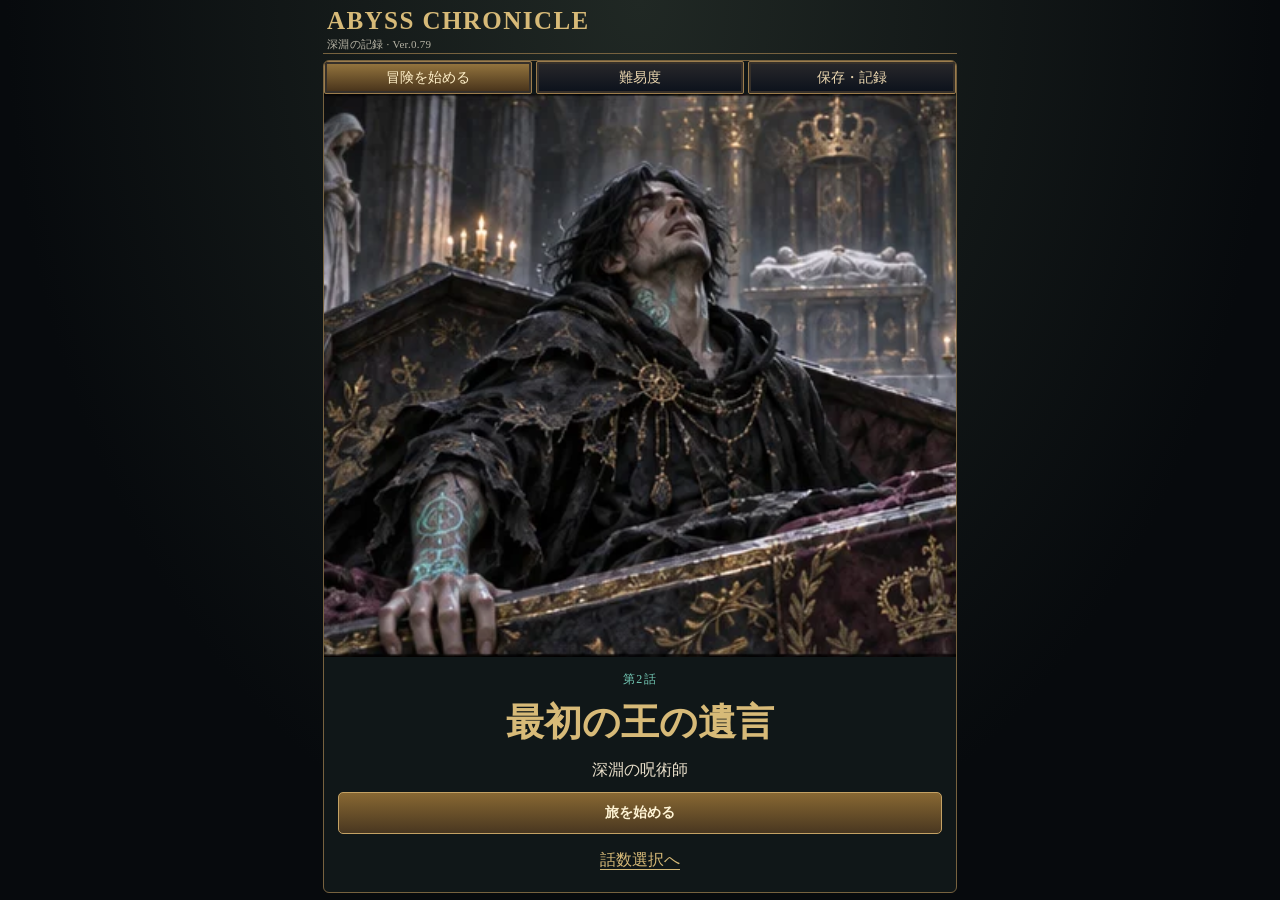
==== commit f4b85395: "Balance Episode 2 healing and immediate energy (Ver. 0.79)" ====
--- a/episode2/index.html
+++ b/episode2/index.html
@@ -10,10 +10,10 @@
 <link rel="stylesheet" href="tap-only.css?v=073">
 <link rel="stylesheet" href="episode-one-look.css?v=078">
 <script defer src="tap-only.js?v=073"></script>
-<script defer src="data.js?v=078"></script>
+<script defer src="data.js?v=079"></script>
 <script defer src="route.js?v=075"></script>
-<script defer src="engine.js?v=078"></script>
-<script defer src="app.js?v=078"></script>
+<script defer src="engine.js?v=079"></script>
+<script defer src="app.js?v=079"></script>
 </head>
 <body class="episode-two"><div id="game"></div><noscript>遊ぶにはJavaScriptを有効にしてください。</noscript></body>
 </html>
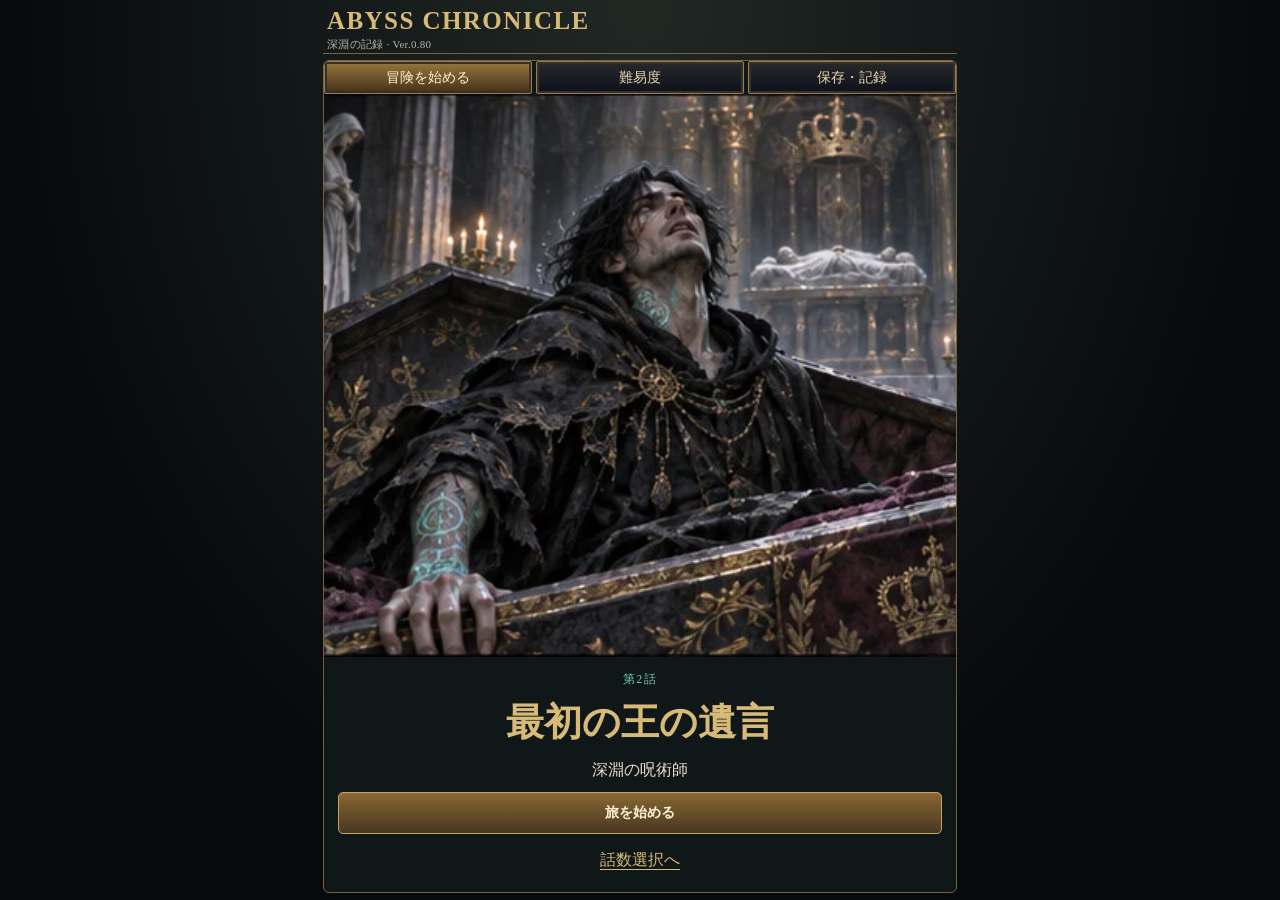
==== commit 0e315b15: "Set base energy to three throughout Episode 2 (Ver. 0.80)" ====
--- a/episode2/index.html
+++ b/episode2/index.html
@@ -12,8 +12,8 @@
 <script defer src="tap-only.js?v=073"></script>
 <script defer src="data.js?v=079"></script>
 <script defer src="route.js?v=075"></script>
-<script defer src="engine.js?v=079"></script>
-<script defer src="app.js?v=079"></script>
+<script defer src="engine.js?v=080"></script>
+<script defer src="app.js?v=080"></script>
 </head>
 <body class="episode-two"><div id="game"></div><noscript>遊ぶにはJavaScriptを有効にしてください。</noscript></body>
 </html>
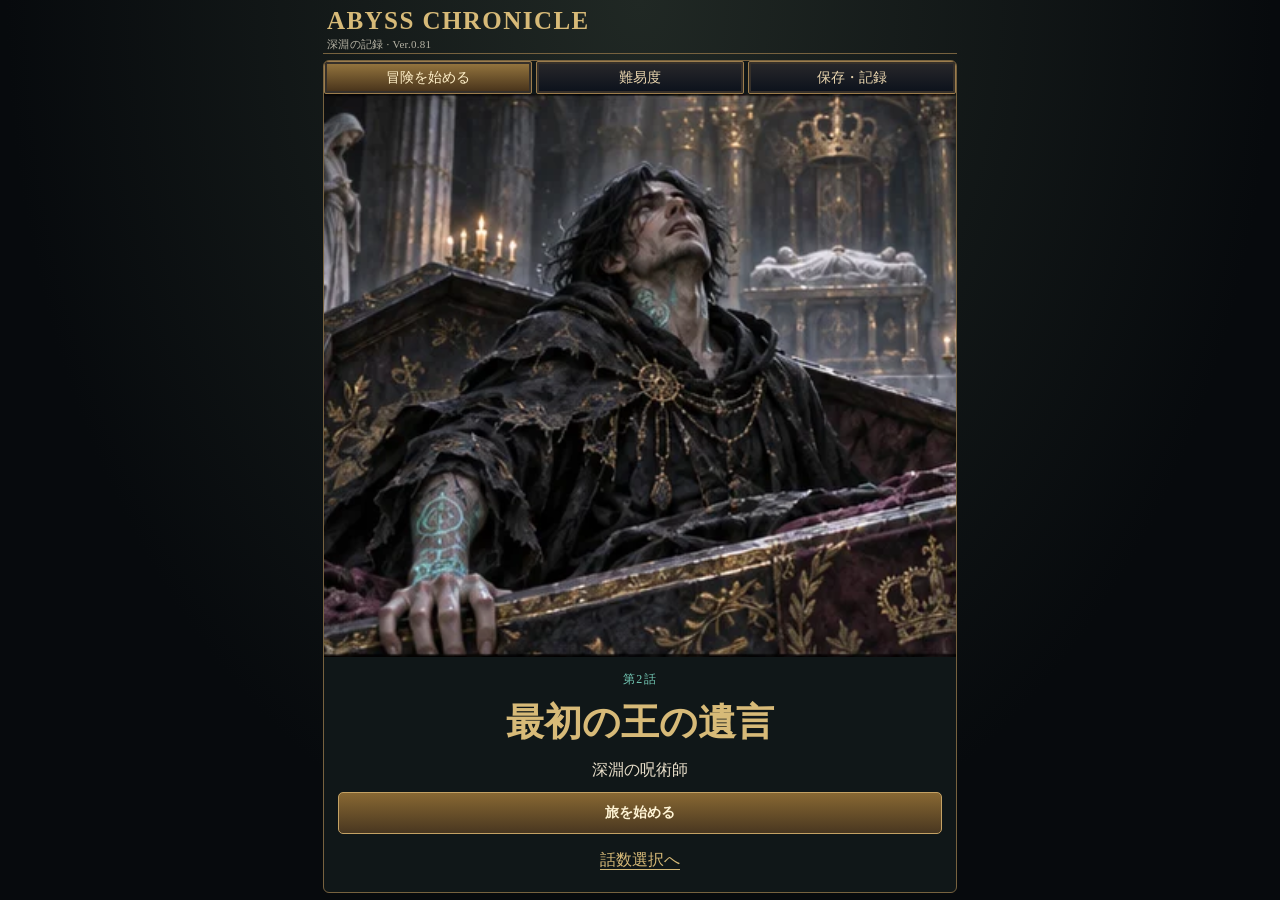
==== commit e52d5c3e: "Increase enemy attack in Episode 2 chapters 1–6 (Ver. 0.81)" ====
--- a/episode2/index.html
+++ b/episode2/index.html
@@ -12,8 +12,8 @@
 <script defer src="tap-only.js?v=073"></script>
 <script defer src="data.js?v=079"></script>
 <script defer src="route.js?v=075"></script>
-<script defer src="engine.js?v=080"></script>
-<script defer src="app.js?v=080"></script>
+<script defer src="engine.js?v=081"></script>
+<script defer src="app.js?v=081"></script>
 </head>
 <body class="episode-two"><div id="game"></div><noscript>遊ぶにはJavaScriptを有効にしてください。</noscript></body>
 </html>
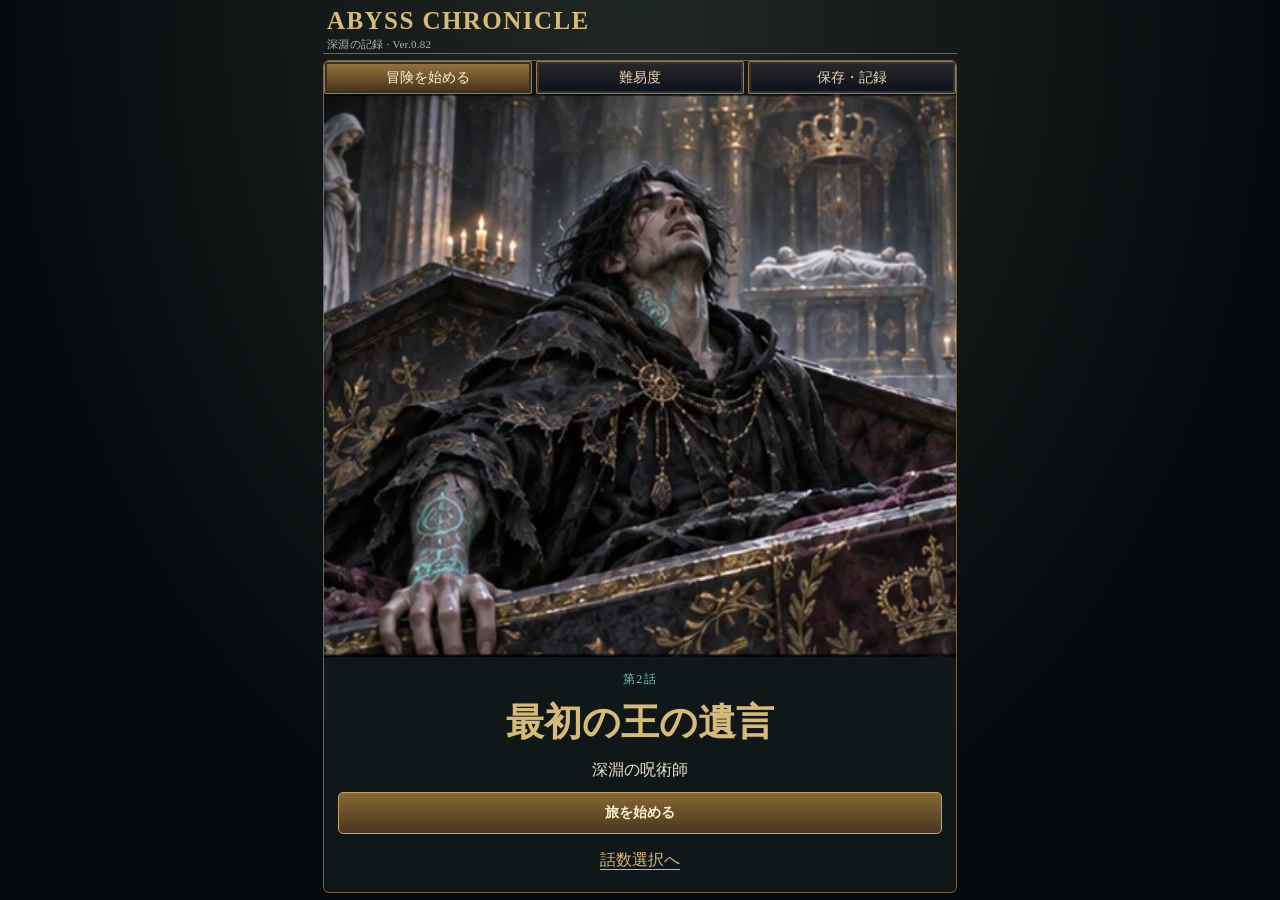
==== commit c07dfaaf: "Deduct the full sacrifice cost when invoking a card (Ver. 0.82)" ====
--- a/episode2/index.html
+++ b/episode2/index.html
@@ -12,8 +12,8 @@
 <script defer src="tap-only.js?v=073"></script>
 <script defer src="data.js?v=079"></script>
 <script defer src="route.js?v=075"></script>
-<script defer src="engine.js?v=081"></script>
-<script defer src="app.js?v=081"></script>
+<script defer src="engine.js?v=082"></script>
+<script defer src="app.js?v=082"></script>
 </head>
 <body class="episode-two"><div id="game"></div><noscript>遊ぶにはJavaScriptを有効にしてください。</noscript></body>
 </html>
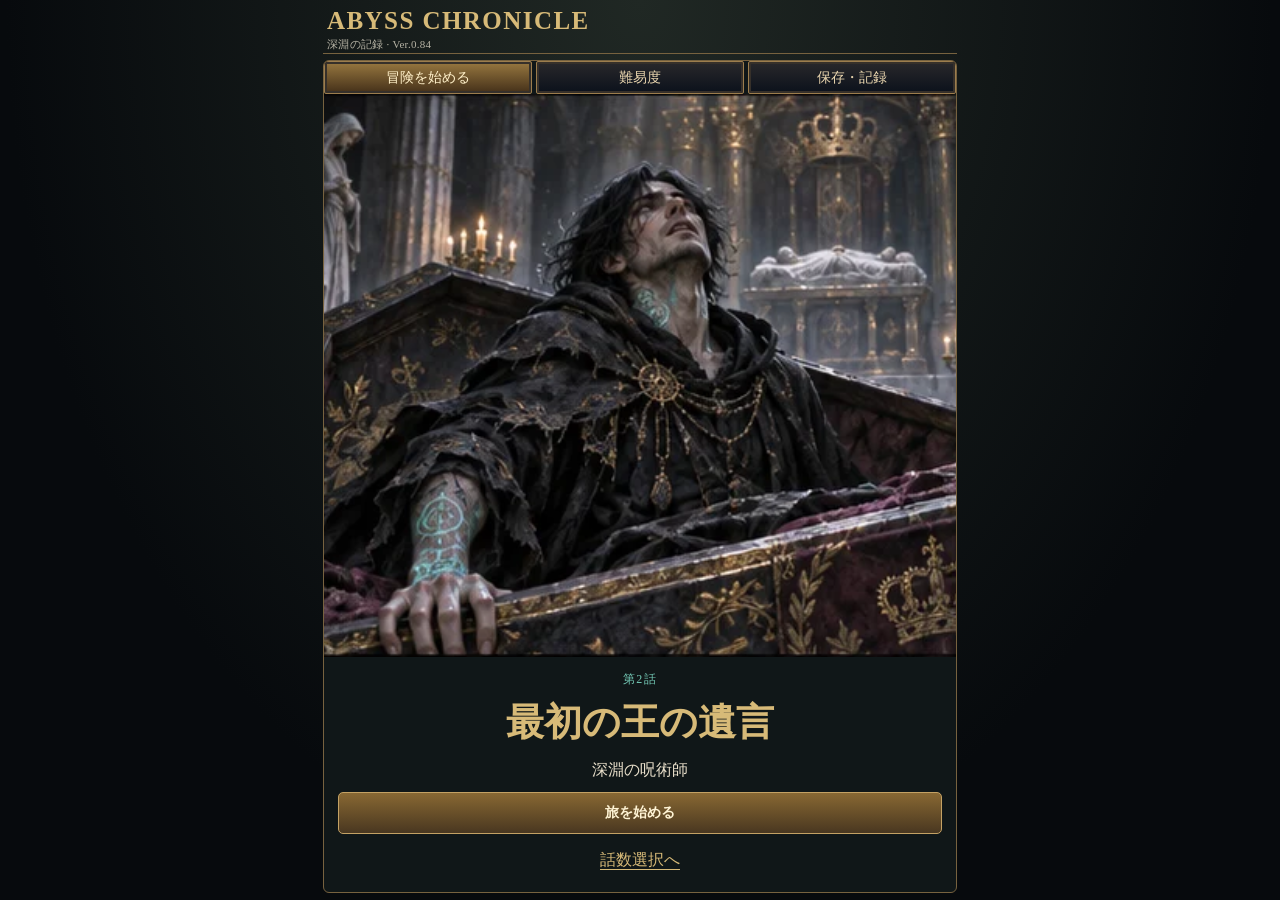
==== commit 6c4db95e: "Reserve combined damage and block for a rare sacrifice effect (Ver. 0.84)" ====
--- a/episode2/index.html
+++ b/episode2/index.html
@@ -10,10 +10,10 @@
 <link rel="stylesheet" href="tap-only.css?v=073">
 <link rel="stylesheet" href="episode-one-look.css?v=078">
 <script defer src="tap-only.js?v=073"></script>
-<script defer src="data.js?v=079"></script>
+<script defer src="data.js?v=084"></script>
 <script defer src="route.js?v=075"></script>
-<script defer src="engine.js?v=082"></script>
-<script defer src="app.js?v=082"></script>
+<script defer src="engine.js?v=084"></script>
+<script defer src="app.js?v=084"></script>
 </head>
 <body class="episode-two"><div id="game"></div><noscript>遊ぶにはJavaScriptを有効にしてください。</noscript></body>
 </html>
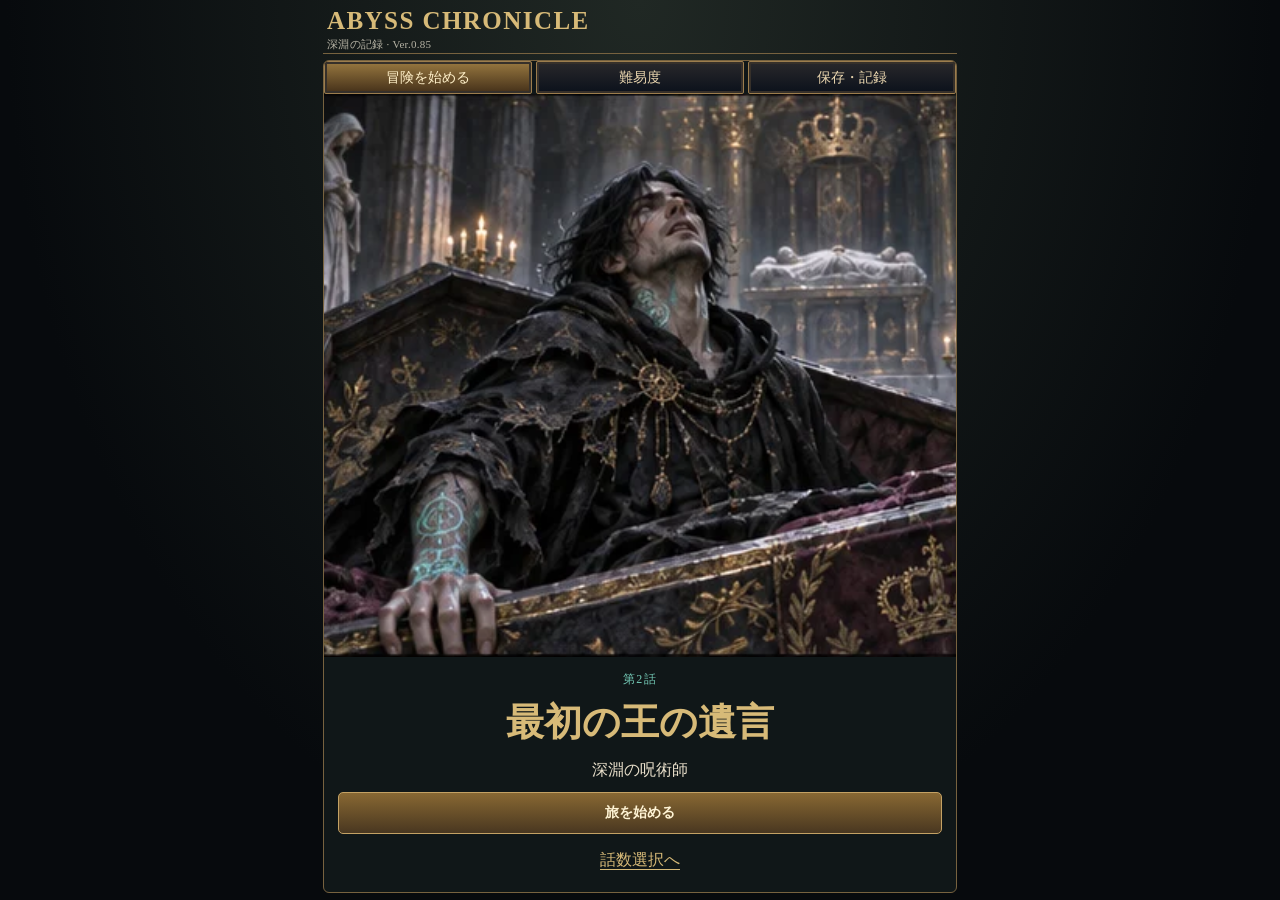
==== commit cd503117: "Strengthen road and elite attacks in Episode 2 chapters 1–6 (Ver. 0.85)" ====
--- a/episode2/index.html
+++ b/episode2/index.html
@@ -12,8 +12,8 @@
 <script defer src="tap-only.js?v=073"></script>
 <script defer src="data.js?v=084"></script>
 <script defer src="route.js?v=075"></script>
-<script defer src="engine.js?v=084"></script>
-<script defer src="app.js?v=084"></script>
+<script defer src="engine.js?v=085"></script>
+<script defer src="app.js?v=085"></script>
 </head>
 <body class="episode-two"><div id="game"></div><noscript>遊ぶにはJavaScriptを有効にしてください。</noscript></body>
 </html>
